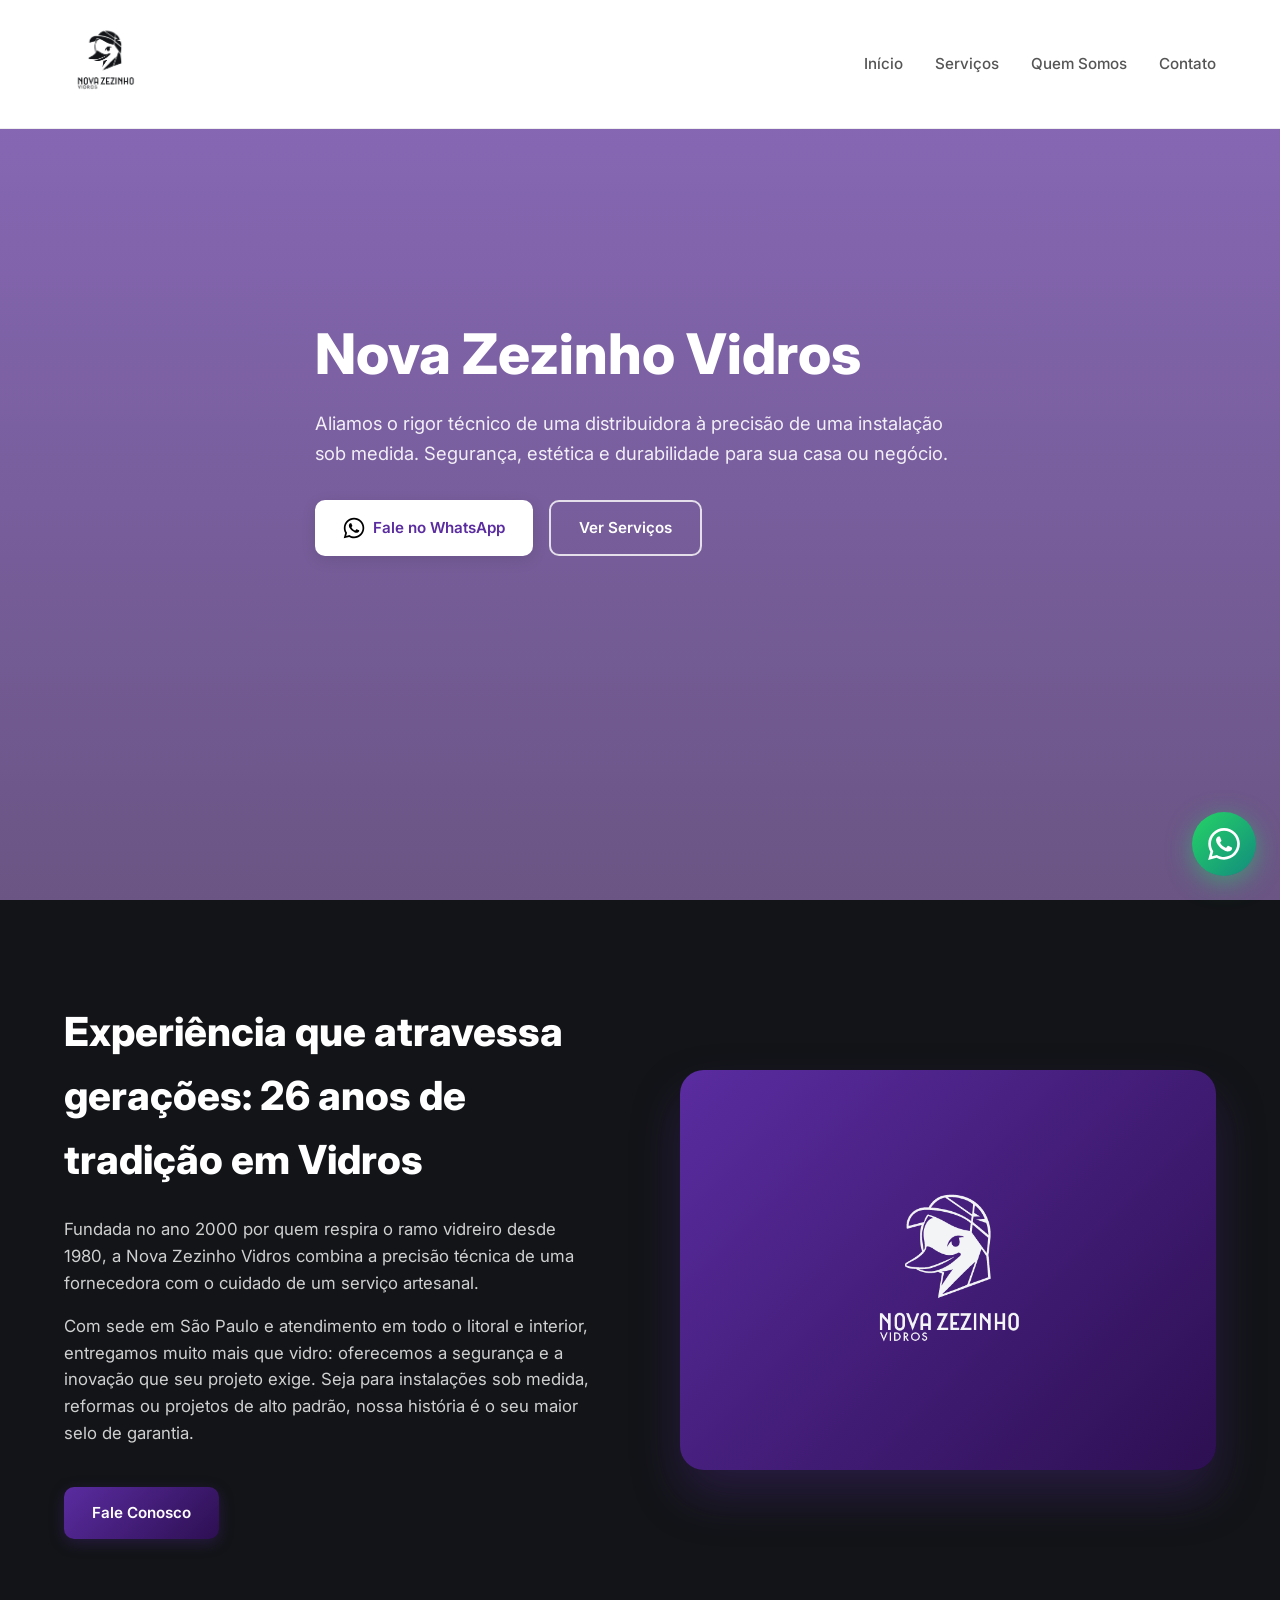
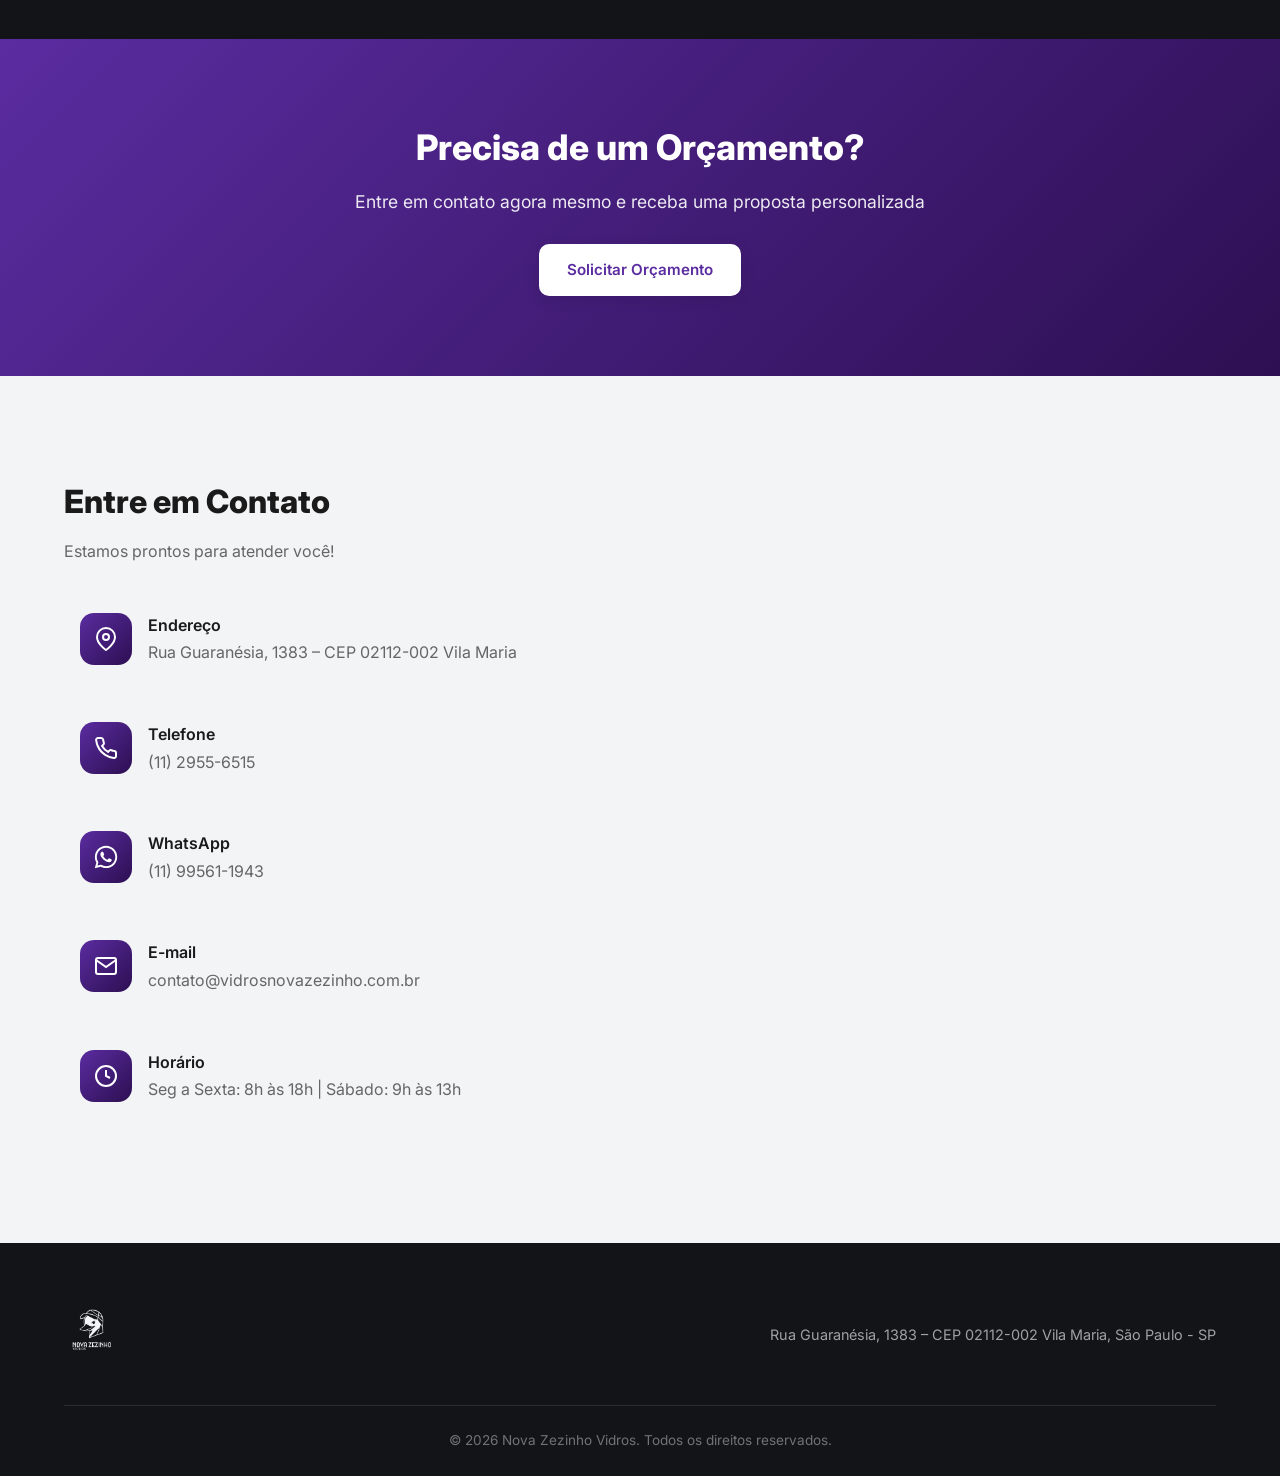
==== index.html @ a71a037f "alterações cliente" ====
<!DOCTYPE html>
<html lang="pt-BR">
<head>
  <meta charset="UTF-8">
  <meta name="viewport" content="width=device-width, initial-scale=1.0">
  <title>Nova Zezinho Vidros | Distribuidora e Instalação Sob Medida - São Paulo</title>
  <meta name="description" content="26 anos de tradição em vidros. Distribuidora com instalação sob medida. Atendemos São Paulo, litoral e interior. Segurança, estética e durabilidade.">
  
  <!-- Favicon -->
  <link rel="icon" type="image/png" href="assets/logo_preta.png">
  <link rel="apple-touch-icon" href="assets/logo_preta.png">
  
  <!-- Open Graph / SEO -->
  <meta property="og:title" content="Nova Zezinho Vidros | 26 Anos de Tradição">
  <meta property="og:description" content="Aliamos o rigor técnico de uma distribuidora à precisão de uma instalação sob medida. Segurança, estética e durabilidade.">
  <meta property="og:image" content="assets/logo_preta.png">
  <meta property="og:type" content="website">
  
  <link href="https://fonts.googleapis.com/css2?family=Inter:wght@400;500;600;700;800&display=swap" rel="stylesheet">
  <style>
    * { margin: 0; padding: 0; box-sizing: border-box; }
    body { font-family: 'Inter', sans-serif; color: #1a1a1a; line-height: 1.6; background: #fafafa; }
    .container { max-width: 1200px; margin: 0 auto; padding: 0 24px; }
    
    /* Header */
    header { background: #fff; padding: 20px 0; position: fixed; width: 100%; top: 0; z-index: 100; border-bottom: 1px solid #eee; }
    .header-inner { display: flex; justify-content: space-between; align-items: center; }
    .logo img { height: 80px; }
    nav { display: flex; gap: 32px; }
    nav a { text-decoration: none; color: #555; font-weight: 500; font-size: 0.95rem; transition: all 0.3s ease; position: relative; }
    nav a::after { content: ''; position: absolute; bottom: -4px; left: 0; width: 0; height: 2px; background: #5a2ca0; transition: width 0.3s ease; }
    nav a:hover { color: #5a2ca0; }
    nav a:hover::after { width: 100%; }
    
    .btn { display: inline-flex; align-items: center; gap: 8px; padding: 14px 28px; border-radius: 10px; font-weight: 600; text-decoration: none; transition: all 0.3s cubic-bezier(0.4, 0, 0.2, 1); border: none; cursor: pointer; font-size: 0.95rem; }
    .btn-primary { background: linear-gradient(135deg, #5a2ca0, #2d0f52); color: #fff; box-shadow: 0 4px 15px rgba(90,44,160,0.3); }
    .btn-primary:hover { transform: translateY(-3px); box-shadow: 0 8px 25px rgba(90,44,160,0.4); }
    .btn-white { background: #fff; color: #5a2ca0; box-shadow: 0 4px 15px rgba(0,0,0,0.1); }
    .btn-white:hover { transform: translateY(-3px); box-shadow: 0 8px 25px rgba(0,0,0,0.15); }
    .btn-outline { background: transparent; color: #fff; border: 2px solid rgba(255,255,255,0.8); }
    .btn-outline:hover { background: #fff; color: #5a2ca0; border-color: #fff; transform: translateY(-3px); }
</style>
</head>
<body>

<style>
    /* Hero */
    .hero { background: linear-gradient(rgba(90,44,160,0.7), rgba(45,15,82,0.7)), url('https://images.unsplash.com/photo-1497366216548-37526070297c?w=1200') center/cover; min-height: 100vh; display: flex; align-items: center; padding-top: 80px; position: relative; overflow: hidden; }
    .hero-content { position: relative; z-index: 1; max-width: 650px; }
    .hero h1 { font-size: 3.5rem; color: #fff; margin-bottom: 24px; font-weight: 800; line-height: 1.1; }
    .hero p { font-size: 1.15rem; color: rgba(255,255,255,0.9); margin-bottom: 32px; }
    .hero-btns { display: flex; gap: 16px; flex-wrap: wrap; }
    
    /* Section */
    section { padding: 100px 0; }
    .section-header { text-align: center; margin-bottom: 60px; }
    .section-header span { display: inline-block; background: rgba(90,44,160,0.1); color: #5a2ca0; padding: 6px 16px; border-radius: 20px; font-size: 0.85rem; font-weight: 600; margin-bottom: 16px; }
    .section-header h2 { font-size: 2.5rem; font-weight: 800; margin-bottom: 12px; }
    .section-header p { color: #666; font-size: 1.1rem; max-width: 500px; margin: 0 auto; }
    
    /* Services */
    .services { background: #fff; }
    .services-grid { display: grid; grid-template-columns: repeat(auto-fit, minmax(300px, 1fr)); gap: 24px; }
    .service-card { background: #fff; border-radius: 20px; padding: 36px; border: 1px solid #eee; transition: all 0.4s cubic-bezier(0.4, 0, 0.2, 1); }
    .service-card:hover { border-color: #5a2ca0; transform: translateY(-8px); box-shadow: 0 25px 50px rgba(0,0,0,0.1); }
    .service-icon { width: 64px; height: 64px; background: linear-gradient(135deg, #5a2ca0, #2d0f52); border-radius: 16px; display: flex; align-items: center; justify-content: center; margin-bottom: 24px; transition: all 0.3s ease; }
    .service-card:hover .service-icon { transform: scale(1.1) rotate(5deg); }
    .service-icon svg { width: 32px; height: 32px; stroke: #fff; fill: none; stroke-width: 2; }
    .service-card h3 { font-size: 1.25rem; margin-bottom: 8px; font-weight: 700; }
    .service-card p { color: #666; font-size: 0.95rem; }
    
    /* About */
    .about { background: #121417; color: #fff; }
    .about-grid { display: grid; grid-template-columns: 1fr 1fr; gap: 80px; align-items: center; }
    .about h2 { font-size: 2.5rem; margin-bottom: 24px; font-weight: 800; }
    .about p { color: rgba(255,255,255,0.8); margin-bottom: 16px; font-size: 1.05rem; }
    .about-img { background: linear-gradient(135deg, #5a2ca0, #2d0f52); height: 400px; border-radius: 24px; display: flex; align-items: center; justify-content: center; box-shadow: 0 25px 50px rgba(90,44,160,0.3); transition: all 0.4s ease; }
    .about-img:hover { transform: scale(1.02); box-shadow: 0 30px 60px rgba(90,44,160,0.4); }
    .about-img img { max-height: 200px; }
</style>

<style>
    /* CTA */
    .cta { background: linear-gradient(135deg, #5a2ca0 0%, #2d0f52 100%); text-align: center; padding: 80px 0; }
    .cta h2 { color: #fff; font-size: 2.2rem; margin-bottom: 12px; font-weight: 800; }
    .cta p { color: rgba(255,255,255,0.9); margin-bottom: 28px; font-size: 1.1rem; }
    
    /* Contact */
    .contact { background: #f3f4f6; }
    .contact-grid { display: grid; grid-template-columns: 1fr 1fr; gap: 60px; }
    .contact h2 { font-size: 2rem; margin-bottom: 12px; font-weight: 800; }
    .contact > .container > .contact-grid > div:first-child > p { color: #666; margin-bottom: 32px; }
    .contact-item { display: flex; align-items: flex-start; gap: 16px; margin-bottom: 24px; padding: 16px; border-radius: 12px; transition: all 0.3s ease; }
    .contact-item:hover { background: rgba(90,44,160,0.05); transform: translateX(8px); }
    .contact-icon { width: 52px; height: 52px; background: linear-gradient(135deg, #5a2ca0, #2d0f52); border-radius: 14px; display: flex; align-items: center; justify-content: center; flex-shrink: 0; transition: all 0.3s cubic-bezier(0.4, 0, 0.2, 1); }
    .contact-icon:hover { transform: translateY(-3px) scale(1.05); box-shadow: 0 8px 20px rgba(90,44,160,0.3); }
    .contact-icon svg { width: 24px; height: 24px; stroke: #fff; fill: none; stroke-width: 2; }
    .contact-text strong { display: block; font-weight: 600; margin-bottom: 2px; }
    .contact-text span { color: #666; }
    
    .contact-form { background: #fff; padding: 40px; border-radius: 20px; box-shadow: 0 10px 40px rgba(0,0,0,0.06); }
    .form-group { margin-bottom: 20px; }
    .form-group label { display: block; margin-bottom: 8px; font-weight: 600; font-size: 0.9rem; }
    .form-group input, .form-group textarea { width: 100%; padding: 14px 16px; border: 2px solid #eee; border-radius: 10px; font-family: inherit; font-size: 1rem; transition: border-color 0.2s; }
    .form-group input:focus, .form-group textarea:focus { outline: none; border-color: #5a2ca0; }
    .form-group textarea { min-height: 120px; resize: vertical; }
    
    /* Footer */
    footer { background: #121417; padding: 60px 0 24px; }
    .footer-inner { display: flex; justify-content: space-between; align-items: center; flex-wrap: wrap; gap: 24px; border-bottom: 1px solid rgba(255,255,255,0.1); padding-bottom: 40px; margin-bottom: 24px; }
    .footer-logo img { height: 55px; }
    footer p { color: rgba(255,255,255,0.6); font-size: 0.9rem; }
    .footer-copy { text-align: center; color: rgba(255,255,255,0.4); font-size: 0.85rem; }
    
    /* WhatsApp */
    .whatsapp { position: fixed; bottom: 24px; right: 24px; width: 64px; height: 64px; background: linear-gradient(135deg, #25D366, #128C7E); border-radius: 50%; display: flex; align-items: center; justify-content: center; text-decoration: none; box-shadow: 0 6px 24px rgba(37,211,102,0.5); z-index: 99; transition: all 0.3s cubic-bezier(0.4, 0, 0.2, 1); }
    .whatsapp:hover { transform: scale(1.15) rotate(10deg); box-shadow: 0 10px 35px rgba(37,211,102,0.6); }
    .whatsapp svg { width: 34px; height: 34px; fill: #fff; }
    
    /* Mobile Menu */
    .menu-toggle { display: none; flex-direction: column; gap: 5px; cursor: pointer; padding: 10px; z-index: 101; }
    .menu-toggle span { width: 28px; height: 3px; background: #2b2b2b; border-radius: 3px; transition: all 0.3s ease; }
    .menu-toggle.active span:nth-child(1) { transform: rotate(45deg) translate(6px, 6px); }
    .menu-toggle.active span:nth-child(2) { opacity: 0; }
    .menu-toggle.active span:nth-child(3) { transform: rotate(-45deg) translate(6px, -6px); }
    
    .mobile-nav { position: fixed; top: 0; right: -100%; width: 280px; height: 100vh; background: #fff; padding: 100px 30px 30px; box-shadow: -5px 0 30px rgba(0,0,0,0.1); transition: right 0.3s ease; z-index: 100; display: flex; flex-direction: column; gap: 0; }
    .mobile-nav.active { right: 0; }
    .mobile-nav a { text-decoration: none; color: #2b2b2b; font-weight: 600; font-size: 1.1rem; padding: 16px 0; border-bottom: 1px solid #eee; transition: all 0.3s ease; }
    .mobile-nav a:hover, .mobile-nav a.active { color: #5a2ca0; padding-left: 10px; }
    .overlay { position: fixed; top: 0; left: 0; width: 100%; height: 100%; background: rgba(0,0,0,0.5); opacity: 0; visibility: hidden; transition: all 0.3s ease; z-index: 99; }
    .overlay.active { opacity: 1; visibility: visible; }
    
    @media (max-width: 768px) {
      .hero h1 { font-size: 2.2rem; }
      .about-grid, .contact-grid { grid-template-columns: 1fr; }
      .about-img { height: 250px; }
      nav { display: none; }
      .menu-toggle { display: flex; }
      .section-header h2 { font-size: 2rem; }
    }
</style>


<header>
  <div class="container header-inner">
    <a href="#" class="logo">
      <img src="assets/logo_preta.png" alt="Nova Zezinho Vidros">
    </a>
    <nav>
      <a href="index.html" class="active">Início</a>
      <a href="servicos.html">Serviços</a>
      <a href="quem-somos.html">Quem Somos</a>
      <a href="#contato">Contato</a>
    </nav>
    <div class="menu-toggle" onclick="toggleMenu()">
      <span></span>
      <span></span>
      <span></span>
    </div>
  </div>
</header>

<div class="overlay" onclick="toggleMenu()"></div>
<div class="mobile-nav">
  <a href="index.html" class="active">Início</a>
  <a href="servicos.html">Serviços</a>
  <a href="quem-somos.html">Quem Somos</a>
  <a href="#contato" onclick="toggleMenu()">Contato</a>
</div>

<script>
function toggleMenu() {
  document.querySelector('.menu-toggle').classList.toggle('active');
  document.querySelector('.mobile-nav').classList.toggle('active');
  document.querySelector('.overlay').classList.toggle('active');
  document.body.style.overflow = document.querySelector('.mobile-nav').classList.contains('active') ? 'hidden' : '';
}
</script>

<section class="hero">
  <div class="container">
    <div class="hero-content">
      <h1>Nova Zezinho Vidros</h1>
      <p>Aliamos o rigor técnico de uma distribuidora à precisão de uma instalação sob medida. Segurança, estética e durabilidade para sua casa ou negócio.</p>
      <div class="hero-btns">
        <a href="https://wa.me/5511995611943?text=Olá!%20Vim%20pelo%20site%20e%20gostaria%20de%20mais%20informações." class="btn btn-white">
          <img src="assets/whatsapp-svgrepo-com.svg" alt="WhatsApp" style="width: 22px; height: 22px;">
          Fale no WhatsApp
        </a>
        <a href="servicos.html" class="btn btn-outline">Ver Serviços</a>
      </div>
    </div>
  </div>
</section>


<section class="about" id="sobre">
  <div class="container">
    <div class="about-grid">
      <div>
        <h2>Experiência que atravessa gerações: 26 anos de tradição em Vidros</h2>
        <p>Fundada no ano 2000 por quem respira o ramo vidreiro desde 1980, a Nova Zezinho Vidros combina a precisão técnica de uma fornecedora com o cuidado de um serviço artesanal.</p>
        <p>Com sede em São Paulo e atendimento em todo o litoral e interior, entregamos muito mais que vidro: oferecemos a segurança e a inovação que seu projeto exige. Seja para instalações sob medida, reformas ou projetos de alto padrão, nossa história é o seu maior selo de garantia.</p>
        <a href="https://wa.me/5511995611943?text=Olá!%20Gostaria%20de%20solicitar%20um%20orçamento." class="btn btn-primary" style="margin-top: 24px;">Fale Conosco</a>
      </div>
      <div class="about-img">
        <img src="assets/logo_branca.png" alt="Nova Zezinho Vidros">
      </div>
    </div>
  </div>
</section>


<section class="cta">
  <div class="container">
    <h2>Precisa de um Orçamento?</h2>
    <p>Entre em contato agora mesmo e receba uma proposta personalizada</p>
    <a href="https://wa.me/5511995611943?text=Olá!%20Gostaria%20de%20solicitar%20um%20orçamento%20para%20meu%20projeto." class="btn btn-white">Solicitar Orçamento</a>
  </div>
</section>

<section class="contact" id="contato">
  <div class="container">
    <div class="contact-grid">
      <div>
        <h2>Entre em Contato</h2>
        <p>Estamos prontos para atender você!</p>
        <div class="contact-item">
          <div class="contact-icon">
            <svg viewBox="0 0 24 24"><path d="M21 10c0 7-9 13-9 13s-9-6-9-13a9 9 0 0118 0z"/><circle cx="12" cy="10" r="3"/></svg>
          </div>
          <div class="contact-text">
            <strong>Endereço</strong>
            <span>Rua Guaranésia, 1383 – CEP 02112-002 Vila Maria</span>
          </div>
        </div>
        <div class="contact-item">
          <div class="contact-icon">
            <svg viewBox="0 0 24 24"><path d="M22 16.92v3a2 2 0 01-2.18 2 19.79 19.79 0 01-8.63-3.07 19.5 19.5 0 01-6-6 19.79 19.79 0 01-3.07-8.67A2 2 0 014.11 2h3a2 2 0 012 1.72 12.84 12.84 0 00.7 2.81 2 2 0 01-.45 2.11L8.09 9.91a16 16 0 006 6l1.27-1.27a2 2 0 012.11-.45 12.84 12.84 0 002.81.7A2 2 0 0122 16.92z"/></svg>
          </div>
          <div class="contact-text">
            <strong>Telefone</strong>
            <span>(11) 2955-6515</span>
          </div>
        </div>
        <div class="contact-item">
          <div class="contact-icon">
            <img src="assets/whatsapp-svgrepo-com.svg" alt="WhatsApp" style="width: 24px; height: 24px; filter: brightness(0) invert(1);">
          </div>
          <div class="contact-text">
            <strong>WhatsApp</strong>
            <span>(11) 99561-1943</span>
          </div>
        </div>
        <div class="contact-item">
          <div class="contact-icon">
            <svg viewBox="0 0 24 24"><path d="M4 4h16c1.1 0 2 .9 2 2v12c0 1.1-.9 2-2 2H4c-1.1 0-2-.9-2-2V6c0-1.1.9-2 2-2z"/><polyline points="22,6 12,13 2,6"/></svg>
          </div>
          <div class="contact-text">
            <strong>E-mail</strong>
            <span>contato@vidrosnovazezinho.com.br</span>
          </div>
        </div>
        <div class="contact-item">
          <div class="contact-icon">
            <svg viewBox="0 0 24 24"><circle cx="12" cy="12" r="10"/><polyline points="12 6 12 12 16 14"/></svg>
          </div>
          <div class="contact-text">
            <strong>Horário</strong>
            <span>Seg a Sexta: 8h às 18h | Sábado: 9h às 13h</span>
          </div>
        </div>
      </div>
      <div class="contact-map">
        <iframe src="https://www.google.com/maps/embed?pb=!1m18!1m12!1m3!1d3658.7!2d-46.591!3d-23.521!2m3!1f0!2f0!3f0!3m2!1i1024!2i768!4f13.1!3m3!1m2!1s0x0%3A0x0!2zMjPCsDMxJzE1LjYiUyA0NsKwMzUnMjcuNiJX!5e0!3m2!1spt-BR!2sbr!4v1" width="100%" height="400" style="border:0; border-radius: 20px;" allowfullscreen="" loading="lazy" referrerpolicy="no-referrer-when-downgrade"></iframe>
      </div>
    </div>
  </div>
</section>

<footer>
  <div class="container">
    <div class="footer-inner">
      <a href="#" class="footer-logo">
        <img src="assets/logo_branca.png" alt="Nova Zezinho Vidros">
      </a>
      <p>Rua Guaranésia, 1383 – CEP 02112-002 Vila Maria, São Paulo - SP</p>
    </div>
    <p class="footer-copy">© 2026 Nova Zezinho Vidros. Todos os direitos reservados.</p>
  </div>
</footer>

<a href="https://wa.me/5511995611943?text=Olá!%20Vim%20pelo%20site%20e%20gostaria%20de%20tirar%20uma%20dúvida." class="whatsapp" target="_blank" title="Fale conosco no WhatsApp">
  <img src="assets/whatsapp-svgrepo-com.svg" alt="WhatsApp" style="width: 34px; height: 34px; filter: brightness(0) invert(1);">
</a>

</body>
</html>
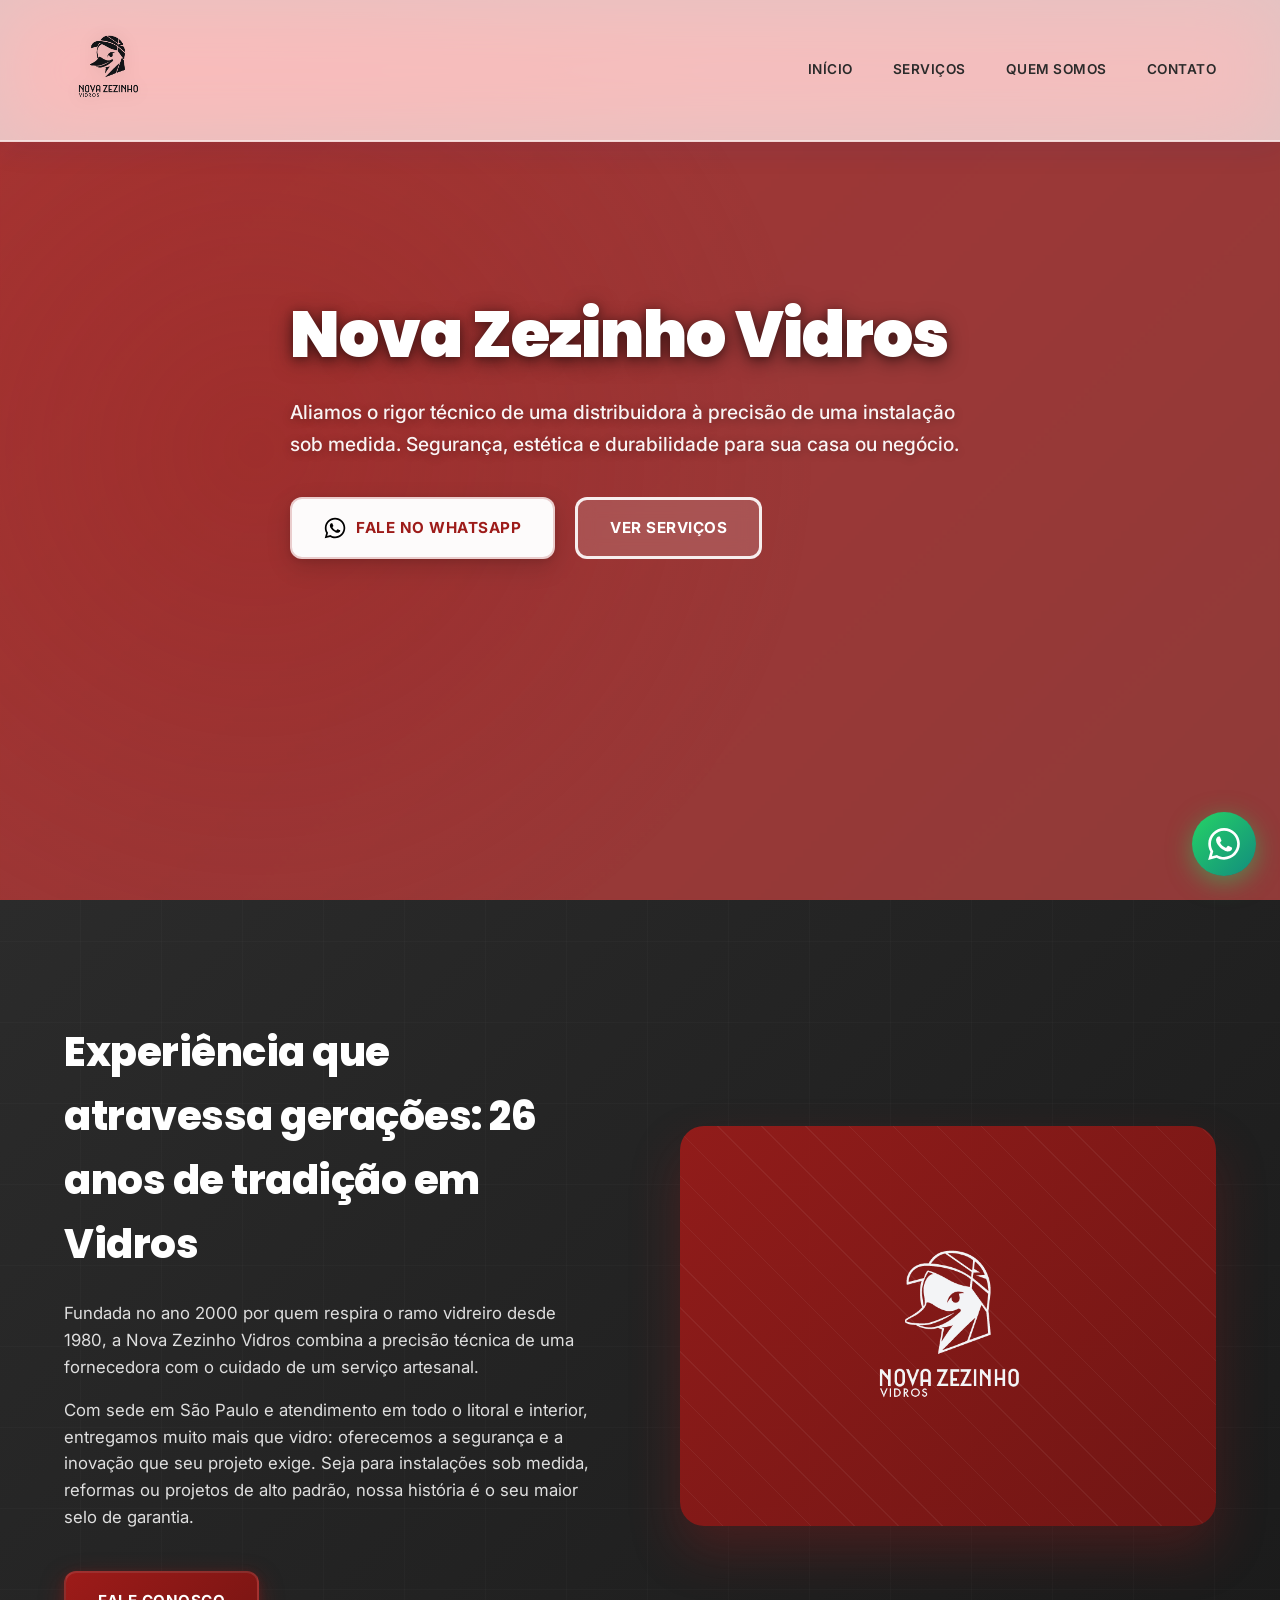
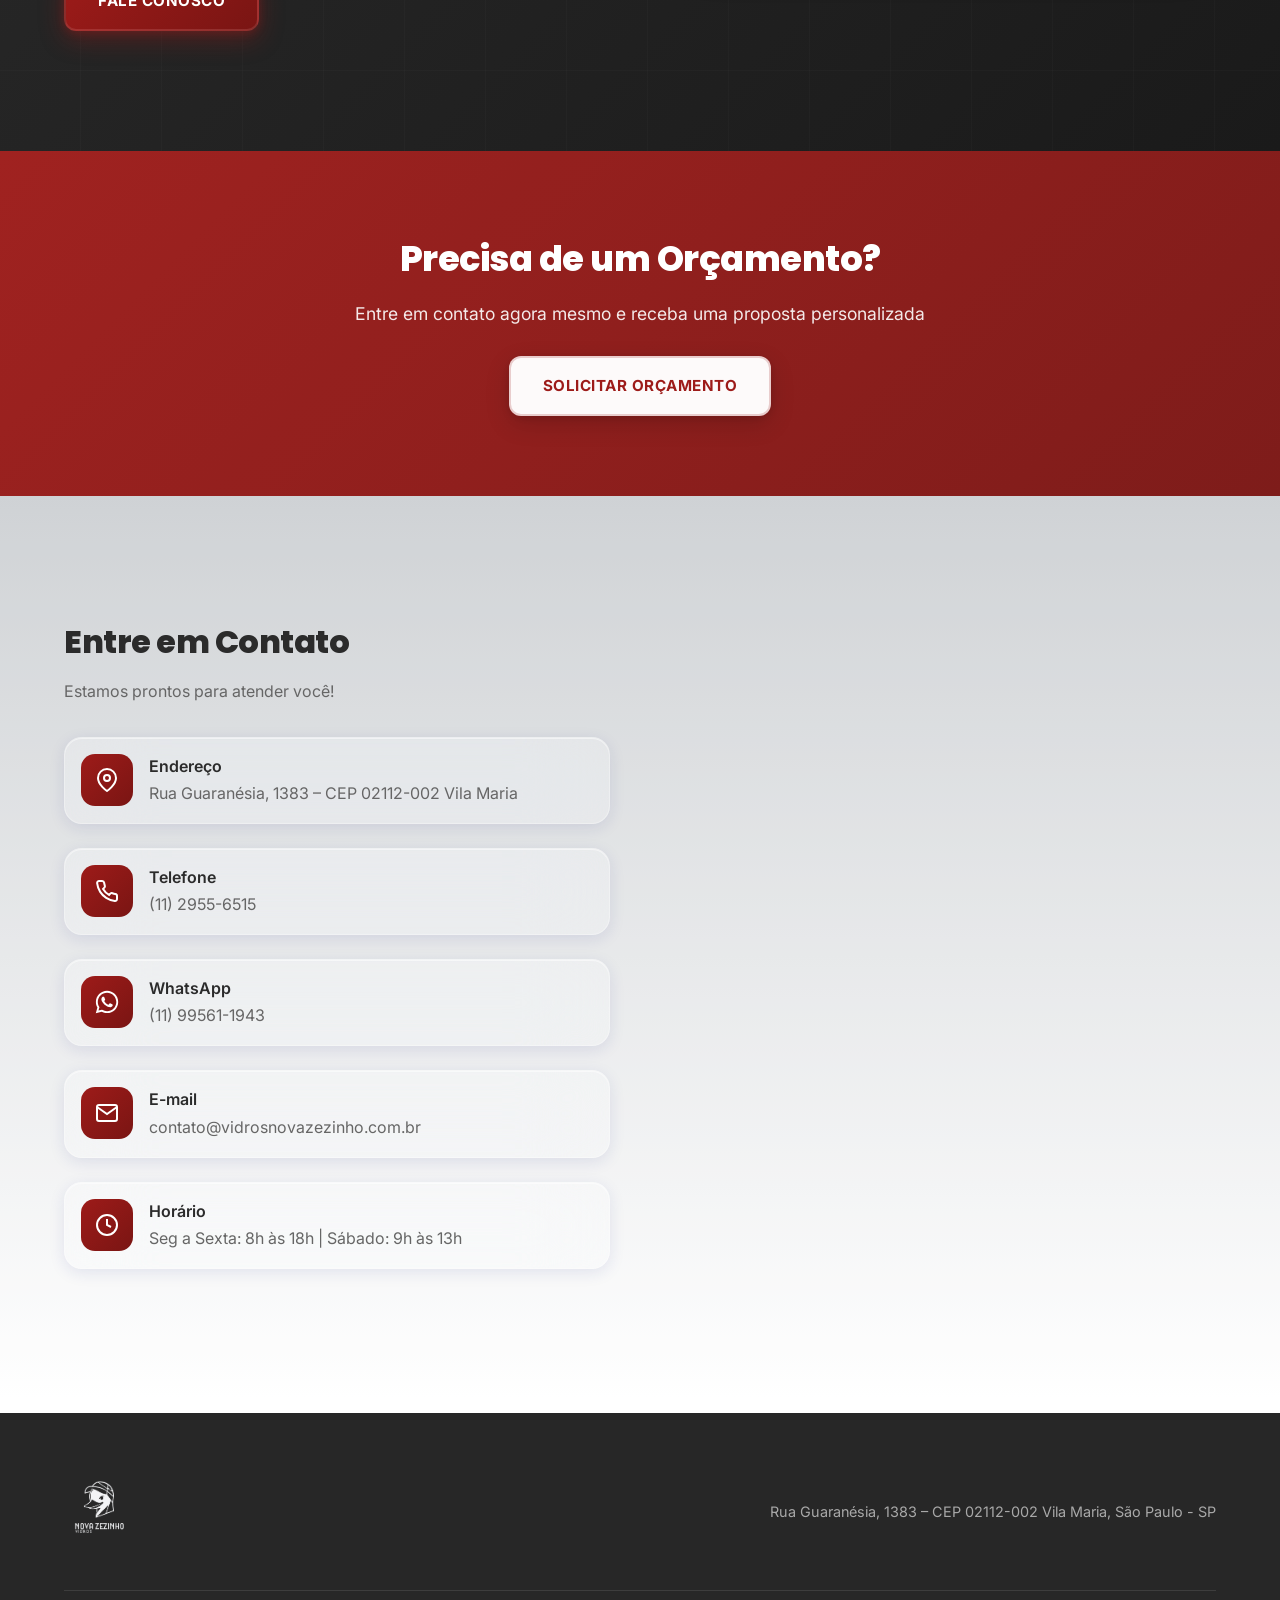
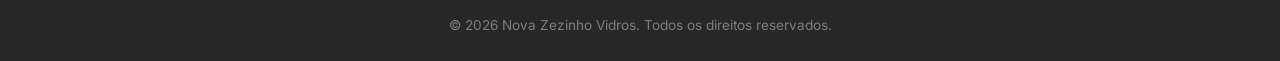
==== commit dc29164e: "mudanças nos seletores e cores (pedido cliente)" ====
--- a/index.html
+++ b/index.html
@@ -3,113 +3,515 @@
 <head>
   <meta charset="UTF-8">
   <meta name="viewport" content="width=device-width, initial-scale=1.0">
-  <title>Nova Zezinho Vidros | Distribuidora e Instalação Sob Medida - São Paulo</title>
-  <meta name="description" content="26 anos de tradição em vidros. Distribuidora com instalação sob medida. Atendemos São Paulo, litoral e interior. Segurança, estética e durabilidade.">
+  <title>Nova Zezinho Vidros | Distribuidora e Instalação de Vidros em SP | 26 Anos de Experiência</title>
+  <meta name="description" content="Distribuidora de vidros em São Paulo com 26 anos de tradição. Vidros temperados, laminados, espelhos, box, portas e janelas. Instalação profissional. Atendemos Capital, Litoral e Interior. Orçamento grátis!">
+  <meta name="keywords" content="vidraçaria são paulo, distribuidora de vidros sp, vidros temperados, box de vidro, espelhos sob medida, portas de vidro, janelas de vidro, guarda corpo vidro, envidraçamento sacada, vidraçaria vila maria, instalação de vidros">
   
   <!-- Favicon -->
   <link rel="icon" type="image/png" href="assets/logo_preta.png">
   <link rel="apple-touch-icon" href="assets/logo_preta.png">
   
   <!-- Open Graph / SEO -->
-  <meta property="og:title" content="Nova Zezinho Vidros | 26 Anos de Tradição">
-  <meta property="og:description" content="Aliamos o rigor técnico de uma distribuidora à precisão de uma instalação sob medida. Segurança, estética e durabilidade.">
+  <meta property="og:title" content="Nova Zezinho Vidros | Distribuidora de Vidros SP | 26 Anos">
+  <meta property="og:description" content="Distribuidora de vidros com instalação sob medida. 26 anos de experiência. Vidros temperados, laminados, box, espelhos. Atendemos toda SP.">
   <meta property="og:image" content="assets/logo_preta.png">
   <meta property="og:type" content="website">
+  <meta property="og:url" content="https://www.vidrosnovazezinho.com.br">
+  <meta property="og:locale" content="pt_BR">
   
-  <link href="https://fonts.googleapis.com/css2?family=Inter:wght@400;500;600;700;800&display=swap" rel="stylesheet">
+  <!-- Twitter Card -->
+  <meta name="twitter:card" content="summary_large_image">
+  <meta name="twitter:title" content="Nova Zezinho Vidros | Distribuidora SP">
+  <meta name="twitter:description" content="26 anos de tradição em vidros. Distribuidora com instalação profissional.">
+  
+  <!-- Canonical URL -->
+  <link rel="canonical" href="https://www.vidrosnovazezinho.com.br">
+  
+  <!-- Schema.org Markup -->
+  <script type="application/ld+json">
+  {
+    "@context": "https://schema.org",
+    "@type": "LocalBusiness",
+    "name": "Nova Zezinho Vidros",
+    "image": "assets/logo_preta.png",
+    "description": "Distribuidora de vidros com 26 anos de experiência. Instalação profissional de vidros temperados, laminados, box, espelhos, portas e janelas.",
+    "address": {
+      "@type": "PostalAddress",
+      "streetAddress": "Rua Guaranésia, 1383",
+      "addressLocality": "São Paulo",
+      "addressRegion": "SP",
+      "postalCode": "02112-002",
+      "addressCountry": "BR"
+    },
+    "geo": {
+      "@type": "GeoCoordinates",
+      "latitude": -23.521,
+      "longitude": -46.591
+    },
+    "telephone": "+55-11-2955-6515",
+    "email": "contato@vidrosnovazezinho.com.br",
+    "openingHoursSpecification": [
+      {
+        "@type": "OpeningHoursSpecification",
+        "dayOfWeek": ["Monday", "Tuesday", "Wednesday", "Thursday", "Friday"],
+        "opens": "08:00",
+        "closes": "18:00"
+      },
+      {
+        "@type": "OpeningHoursSpecification",
+        "dayOfWeek": "Saturday",
+        "opens": "09:00",
+        "closes": "13:00"
+      }
+    ],
+    "priceRange": "$$",
+    "areaServed": ["São Paulo", "Litoral Paulista", "Interior de São Paulo"]
+  }
+  </script>
+  
+  <link href="https://fonts.googleapis.com/css2?family=Poppins:wght@400;500;600;700;800&family=Inter:wght@400;500;600&display=swap" rel="stylesheet">
   <style>
     * { margin: 0; padding: 0; box-sizing: border-box; }
-    body { font-family: 'Inter', sans-serif; color: #1a1a1a; line-height: 1.6; background: #fafafa; }
+    body { font-family: 'Inter', sans-serif; color: #2b2b2b; line-height: 1.6; background: #ffffff; }
     .container { max-width: 1200px; margin: 0 auto; padding: 0 24px; }
     
+    h1, h2, h3, h4, h5, h6 { font-family: 'Poppins', sans-serif; letter-spacing: -0.5px; }
+    
+    /* Glass Effect */
+    .glass-effect {
+      background: rgba(255, 255, 255, 0.1);
+      backdrop-filter: blur(10px);
+      -webkit-backdrop-filter: blur(10px);
+      border: 1px solid rgba(255, 255, 255, 0.2);
+    }
+    
+    .glass-dark {
+      background: rgba(43, 43, 43, 0.7);
+      backdrop-filter: blur(15px);
+      -webkit-backdrop-filter: blur(15px);
+      border: 1px solid rgba(255, 255, 255, 0.1);
+    }
+    
     /* Header */
-    header { background: #fff; padding: 20px 0; position: fixed; width: 100%; top: 0; z-index: 100; border-bottom: 1px solid #eee; }
+    header { 
+      background: rgba(255, 255, 255, 0.7); 
+      backdrop-filter: blur(40px) saturate(180%); 
+      -webkit-backdrop-filter: blur(40px) saturate(180%);
+      padding: 24px 0; 
+      position: fixed; 
+      width: 100%; 
+      top: 0; 
+      z-index: 100; 
+      border-bottom: 1px solid rgba(255, 255, 255, 0.3); 
+      box-shadow: 0 4px 30px rgba(31, 38, 135, 0.1), inset 0 -1px 0 rgba(255, 255, 255, 0.5);
+    }
     .header-inner { display: flex; justify-content: space-between; align-items: center; }
-    .logo img { height: 80px; }
-    nav { display: flex; gap: 32px; }
-    nav a { text-decoration: none; color: #555; font-weight: 500; font-size: 0.95rem; transition: all 0.3s ease; position: relative; }
-    nav a::after { content: ''; position: absolute; bottom: -4px; left: 0; width: 0; height: 2px; background: #5a2ca0; transition: width 0.3s ease; }
-    nav a:hover { color: #5a2ca0; }
+    .logo { 
+      position: relative;
+      transition: all 0.3s ease;
+    }
+    .logo:hover {
+      transform: translateY(-2px);
+    }
+    .logo img { height: 85px; filter: drop-shadow(0 2px 8px rgba(0,0,0,0.1)); }
+    nav { display: flex; gap: 40px; }
+    nav a { 
+      text-decoration: none; 
+      color: #2b2b2b; 
+      font-weight: 600; 
+      font-size: 0.95rem; 
+      transition: all 0.3s ease; 
+      position: relative;
+      padding: 8px 0;
+      text-transform: uppercase;
+      letter-spacing: 0.5px;
+      font-size: 0.85rem;
+    }
+    nav a::after { 
+      content: ''; 
+      position: absolute; 
+      bottom: 0; 
+      left: 0; 
+      width: 0; 
+      height: 3px; 
+      background: linear-gradient(90deg, #9d1b19, #7a1513); 
+      transition: width 0.3s ease;
+      border-radius: 2px;
+    }
+    nav a:hover { color: #9d1b19; transform: translateY(-2px); }
     nav a:hover::after { width: 100%; }
     
-    .btn { display: inline-flex; align-items: center; gap: 8px; padding: 14px 28px; border-radius: 10px; font-weight: 600; text-decoration: none; transition: all 0.3s cubic-bezier(0.4, 0, 0.2, 1); border: none; cursor: pointer; font-size: 0.95rem; }
-    .btn-primary { background: linear-gradient(135deg, #5a2ca0, #2d0f52); color: #fff; box-shadow: 0 4px 15px rgba(90,44,160,0.3); }
-    .btn-primary:hover { transform: translateY(-3px); box-shadow: 0 8px 25px rgba(90,44,160,0.4); }
-    .btn-white { background: #fff; color: #5a2ca0; box-shadow: 0 4px 15px rgba(0,0,0,0.1); }
-    .btn-white:hover { transform: translateY(-3px); box-shadow: 0 8px 25px rgba(0,0,0,0.15); }
-    .btn-outline { background: transparent; color: #fff; border: 2px solid rgba(255,255,255,0.8); }
-    .btn-outline:hover { background: #fff; color: #5a2ca0; border-color: #fff; transform: translateY(-3px); }
+    .btn { 
+      display: inline-flex; 
+      align-items: center; 
+      gap: 10px; 
+      padding: 16px 32px; 
+      border-radius: 12px; 
+      font-weight: 700; 
+      text-decoration: none; 
+      transition: all 0.3s cubic-bezier(0.4, 0, 0.2, 1); 
+      border: none; 
+      cursor: pointer; 
+      font-size: 0.95rem;
+      text-transform: uppercase;
+      letter-spacing: 0.5px;
+      position: relative;
+      overflow: hidden;
+    }
+    .btn::before {
+      content: '';
+      position: absolute;
+      top: 0;
+      left: -100%;
+      width: 100%;
+      height: 100%;
+      background: linear-gradient(90deg, transparent, rgba(255,255,255,0.3), transparent);
+      transition: left 0.5s;
+    }
+    .btn:hover::before {
+      left: 100%;
+    }
+    .btn-primary { 
+      background: linear-gradient(135deg, #9d1b19, #7a1513); 
+      color: #fff; 
+      box-shadow: 0 8px 25px rgba(157,27,25,0.4), 0 2px 8px rgba(157,27,25,0.3);
+      border: 2px solid rgba(255,255,255,0.1);
+    }
+    .btn-primary:hover { 
+      transform: translateY(-4px); 
+      box-shadow: 0 12px 35px rgba(157,27,25,0.5), 0 4px 12px rgba(157,27,25,0.4);
+    }
+    .btn-white { 
+      background: rgba(255, 255, 255, 0.98); 
+      backdrop-filter: blur(10px); 
+      color: #9d1b19; 
+      box-shadow: 0 8px 25px rgba(0,0,0,0.15), 0 2px 8px rgba(0,0,0,0.1);
+      border: 2px solid rgba(157,27,25,0.2);
+    }
+    .btn-white:hover { 
+      transform: translateY(-4px); 
+      box-shadow: 0 12px 35px rgba(0,0,0,0.2), 0 4px 12px rgba(0,0,0,0.15);
+      background: #ffffff;
+    }
+    .btn-outline { 
+      background: rgba(255, 255, 255, 0.15); 
+      backdrop-filter: blur(10px); 
+      color: #fff; 
+      border: 3px solid rgba(255,255,255,0.9);
+      font-weight: 700;
+    }
+    .btn-outline:hover { 
+      background: rgba(255, 255, 255, 0.98); 
+      color: #9d1b19; 
+      border-color: #fff; 
+      transform: translateY(-4px);
+      box-shadow: 0 12px 35px rgba(255,255,255,0.3);
+    }
 </style>
 </head>
 <body>
 
 <style>
     /* Hero */
-    .hero { background: linear-gradient(rgba(90,44,160,0.7), rgba(45,15,82,0.7)), url('https://images.unsplash.com/photo-1497366216548-37526070297c?w=1200') center/cover; min-height: 100vh; display: flex; align-items: center; padding-top: 80px; position: relative; overflow: hidden; }
-    .hero-content { position: relative; z-index: 1; max-width: 650px; }
-    .hero h1 { font-size: 3.5rem; color: #fff; margin-bottom: 24px; font-weight: 800; line-height: 1.1; }
-    .hero p { font-size: 1.15rem; color: rgba(255,255,255,0.9); margin-bottom: 32px; }
-    .hero-btns { display: flex; gap: 16px; flex-wrap: wrap; }
+    .hero { 
+      background: linear-gradient(135deg, rgba(157,27,25,0.9), rgba(122,21,19,0.85)), 
+                  url('https://images.unsplash.com/photo-1497366216548-37526070297c?w=1200') center/cover; 
+      min-height: 100vh; 
+      display: flex; 
+      align-items: center; 
+      padding-top: 80px; 
+      position: relative; 
+      overflow: hidden;
+    }
+    .hero::before {
+      content: '';
+      position: absolute;
+      top: 0;
+      left: 0;
+      right: 0;
+      bottom: 0;
+      background: rgba(255, 255, 255, 0.02);
+      backdrop-filter: blur(1px);
+      pointer-events: none;
+    }
+    .hero::after {
+      content: '';
+      position: absolute;
+      top: 0;
+      left: 0;
+      right: 0;
+      bottom: 0;
+      background: radial-gradient(circle at 20% 50%, rgba(157,27,25,0.3) 0%, transparent 50%);
+      pointer-events: none;
+    }
+    .hero-content { position: relative; z-index: 1; max-width: 700px; }
+    .hero h1 { 
+      font-family: 'Poppins', sans-serif; 
+      font-size: 4rem; 
+      color: #fff; 
+      margin-bottom: 28px; 
+      font-weight: 900; 
+      line-height: 1.05; 
+      text-shadow: 0 4px 20px rgba(0,0,0,0.5), 0 2px 8px rgba(0,0,0,0.3);
+      letter-spacing: -1px;
+    }
+    .hero p { 
+      font-size: 1.2rem; 
+      color: rgba(255,255,255,0.95); 
+      margin-bottom: 36px; 
+      text-shadow: 0 2px 10px rgba(0,0,0,0.3);
+      font-weight: 500;
+      line-height: 1.7;
+    }
+    .hero-btns { display: flex; gap: 20px; flex-wrap: wrap; }
     
     /* Section */
-    section { padding: 100px 0; }
-    .section-header { text-align: center; margin-bottom: 60px; }
-    .section-header span { display: inline-block; background: rgba(90,44,160,0.1); color: #5a2ca0; padding: 6px 16px; border-radius: 20px; font-size: 0.85rem; font-weight: 600; margin-bottom: 16px; }
-    .section-header h2 { font-size: 2.5rem; font-weight: 800; margin-bottom: 12px; }
-    .section-header p { color: #666; font-size: 1.1rem; max-width: 500px; margin: 0 auto; }
+    section { padding: 120px 0; }
+    .section-header { text-align: center; margin-bottom: 70px; }
+    .section-header span { 
+      display: inline-block; 
+      background: linear-gradient(135deg, rgba(157,27,25,0.15), rgba(157,27,25,0.08)); 
+      color: #9d1b19; 
+      padding: 10px 24px; 
+      border-radius: 30px; 
+      font-size: 0.8rem; 
+      font-weight: 700; 
+      margin-bottom: 20px;
+      text-transform: uppercase;
+      letter-spacing: 1.5px;
+      border: 2px solid rgba(157,27,25,0.2);
+    }
+    .section-header h2 { 
+      font-family: 'Poppins', sans-serif; 
+      font-size: 3rem; 
+      font-weight: 900; 
+      margin-bottom: 16px; 
+      color: #2b2b2b;
+      letter-spacing: -1px;
+    }
+    .section-header p { color: #666; font-size: 1.15rem; max-width: 600px; margin: 0 auto; line-height: 1.7; }
     
     /* Services */
-    .services { background: #fff; }
-    .services-grid { display: grid; grid-template-columns: repeat(auto-fit, minmax(300px, 1fr)); gap: 24px; }
-    .service-card { background: #fff; border-radius: 20px; padding: 36px; border: 1px solid #eee; transition: all 0.4s cubic-bezier(0.4, 0, 0.2, 1); }
-    .service-card:hover { border-color: #5a2ca0; transform: translateY(-8px); box-shadow: 0 25px 50px rgba(0,0,0,0.1); }
-    .service-icon { width: 64px; height: 64px; background: linear-gradient(135deg, #5a2ca0, #2d0f52); border-radius: 16px; display: flex; align-items: center; justify-content: center; margin-bottom: 24px; transition: all 0.3s ease; }
-    .service-card:hover .service-icon { transform: scale(1.1) rotate(5deg); }
-    .service-icon svg { width: 32px; height: 32px; stroke: #fff; fill: none; stroke-width: 2; }
-    .service-card h3 { font-size: 1.25rem; margin-bottom: 8px; font-weight: 700; }
-    .service-card p { color: #666; font-size: 0.95rem; }
+    .services { 
+      background: linear-gradient(180deg, #ffffff 0%, #bfc3c7 100%); 
+      position: relative;
+    }
+    .services::before {
+      content: '';
+      position: absolute;
+      top: 0;
+      left: 0;
+      right: 0;
+      bottom: 0;
+      background: rgba(255, 255, 255, 0.3);
+      pointer-events: none;
+    }
+    .services-grid { display: grid; grid-template-columns: repeat(auto-fit, minmax(300px, 1fr)); gap: 30px; position: relative; z-index: 1; }
+    .service-card { 
+      background: rgba(255, 255, 255, 0.25); 
+      backdrop-filter: blur(40px) saturate(200%); 
+      -webkit-backdrop-filter: blur(40px) saturate(200%);
+      border-radius: 28px; 
+      padding: 40px; 
+      border: 1.5px solid rgba(255, 255, 255, 0.3); 
+      transition: all 0.4s cubic-bezier(0.4, 0, 0.2, 1); 
+      box-shadow: 0 8px 32px rgba(31, 38, 135, 0.15), inset 0 1px 0 rgba(255, 255, 255, 0.5);
+      position: relative;
+      overflow: hidden;
+    }
+    .service-card::before {
+      content: '';
+      position: absolute;
+      top: 0;
+      left: 0;
+      width: 100%;
+      height: 4px;
+      background: linear-gradient(90deg, #9d1b19, #7a1513);
+      transform: scaleX(0);
+      transition: transform 0.4s ease;
+    }
+    .service-card:hover::before {
+      transform: scaleX(1);
+    }
+    .service-card:hover { 
+      background: rgba(255, 255, 255, 0.35);
+      border-color: rgba(157, 27, 25, 0.4); 
+      transform: translateY(-12px) scale(1.02); 
+      box-shadow: 0 20px 60px rgba(157,27,25,0.2), inset 0 1px 0 rgba(255, 255, 255, 0.6);
+    }
+    .service-icon { 
+      width: 72px; 
+      height: 72px; 
+      background: linear-gradient(135deg, #9d1b19, #7a1513); 
+      border-radius: 20px; 
+      display: flex; 
+      align-items: center; 
+      justify-content: center; 
+      margin-bottom: 28px; 
+      transition: all 0.4s ease; 
+      box-shadow: 0 8px 25px rgba(157,27,25,0.4), 0 2px 8px rgba(157,27,25,0.3);
+      position: relative;
+    }
+    .service-icon::after {
+      content: '';
+      position: absolute;
+      inset: -2px;
+      background: linear-gradient(135deg, #9d1b19, #7a1513);
+      border-radius: 20px;
+      z-index: -1;
+      opacity: 0;
+      transition: opacity 0.4s ease;
+    }
+    .service-card:hover .service-icon { 
+      transform: scale(1.15) rotate(8deg); 
+      box-shadow: 0 12px 35px rgba(157,27,25,0.5), 0 4px 12px rgba(157,27,25,0.4);
+    }
+    .service-card:hover .service-icon::after {
+      opacity: 0.5;
+      filter: blur(10px);
+    }
+    .service-icon svg { width: 36px; height: 36px; stroke: #fff; fill: none; stroke-width: 2.5; }
+    .service-card h3 { 
+      font-family: 'Poppins', sans-serif; 
+      font-size: 1.35rem; 
+      margin-bottom: 12px; 
+      font-weight: 800; 
+      color: #2b2b2b;
+      letter-spacing: -0.3px;
+    }
+    .service-card p { color: #666; font-size: 0.98rem; line-height: 1.7; }
     
     /* About */
-    .about { background: #121417; color: #fff; }
-    .about-grid { display: grid; grid-template-columns: 1fr 1fr; gap: 80px; align-items: center; }
-    .about h2 { font-size: 2.5rem; margin-bottom: 24px; font-weight: 800; }
-    .about p { color: rgba(255,255,255,0.8); margin-bottom: 16px; font-size: 1.05rem; }
-    .about-img { background: linear-gradient(135deg, #5a2ca0, #2d0f52); height: 400px; border-radius: 24px; display: flex; align-items: center; justify-content: center; box-shadow: 0 25px 50px rgba(90,44,160,0.3); transition: all 0.4s ease; }
-    .about-img:hover { transform: scale(1.02); box-shadow: 0 30px 60px rgba(90,44,160,0.4); }
-    .about-img img { max-height: 200px; }
+    .about { 
+      background: linear-gradient(135deg, #2b2b2b 0%, #1a1a1a 100%); 
+      color: #fff; 
+      position: relative;
+      overflow: hidden;
+    }
+    .about::before {
+      content: '';
+      position: absolute;
+      top: 0;
+      left: 0;
+      right: 0;
+      bottom: 0;
+      background: repeating-linear-gradient(
+        0deg,
+        transparent,
+        transparent 80px,
+        rgba(255, 255, 255, 0.02) 80px,
+        rgba(255, 255, 255, 0.02) 81px
+      ),
+      repeating-linear-gradient(
+        90deg,
+        transparent,
+        transparent 80px,
+        rgba(255, 255, 255, 0.02) 80px,
+        rgba(255, 255, 255, 0.02) 81px
+      );
+      pointer-events: none;
+    }
+    .about-grid { display: grid; grid-template-columns: 1fr 1fr; gap: 80px; align-items: center; position: relative; z-index: 1; }
+    .about h2 { font-family: 'Poppins', sans-serif; font-size: 2.5rem; margin-bottom: 24px; font-weight: 800; }
+    .about p { color: rgba(255,255,255,0.85); margin-bottom: 16px; font-size: 1.05rem; }
+    .about-img { 
+      background: linear-gradient(135deg, rgba(157,27,25,0.9), rgba(122,21,19,0.9)); 
+      height: 400px; 
+      border-radius: 24px; 
+      display: flex; 
+      align-items: center; 
+      justify-content: center; 
+      box-shadow: 0 25px 50px rgba(157,27,25,0.3); 
+      transition: all 0.4s ease;
+      position: relative;
+      overflow: hidden;
+    }
+    .about-img::before {
+      content: '';
+      position: absolute;
+      top: 0;
+      left: 0;
+      right: 0;
+      bottom: 0;
+      background: repeating-linear-gradient(
+        45deg,
+        transparent,
+        transparent 30px,
+        rgba(255, 255, 255, 0.05) 30px,
+        rgba(255, 255, 255, 0.05) 31px
+      );
+    }
+    .about-img:hover { transform: scale(1.02); box-shadow: 0 30px 60px rgba(157,27,25,0.4); }
+    .about-img img { max-height: 200px; position: relative; z-index: 1; }
 </style>
 
 <style>
     /* CTA */
-    .cta { background: linear-gradient(135deg, #5a2ca0 0%, #2d0f52 100%); text-align: center; padding: 80px 0; }
-    .cta h2 { color: #fff; font-size: 2.2rem; margin-bottom: 12px; font-weight: 800; }
-    .cta p { color: rgba(255,255,255,0.9); margin-bottom: 28px; font-size: 1.1rem; }
+    .cta { 
+      background: linear-gradient(135deg, #9d1b19 0%, #7a1513 100%); 
+      text-align: center; 
+      padding: 80px 0;
+      position: relative;
+      overflow: hidden;
+    }
+    .cta::before {
+      content: '';
+      position: absolute;
+      top: 0;
+      left: 0;
+      right: 0;
+      bottom: 0;
+      background: rgba(255, 255, 255, 0.03);
+      pointer-events: none;
+    }
+    .cta h2 { color: #fff; font-size: 2.2rem; margin-bottom: 12px; font-weight: 800; font-family: 'Poppins', sans-serif; position: relative; z-index: 1; }
+    .cta p { color: rgba(255,255,255,0.9); margin-bottom: 28px; font-size: 1.1rem; position: relative; z-index: 1; }
     
     /* Contact */
-    .contact { background: #f3f4f6; }
-    .contact-grid { display: grid; grid-template-columns: 1fr 1fr; gap: 60px; }
-    .contact h2 { font-size: 2rem; margin-bottom: 12px; font-weight: 800; }
+    .contact { background: linear-gradient(180deg, #bfc3c7 0%, #ffffff 100%); position: relative; }
+    .contact::before {
+      content: '';
+      position: absolute;
+      top: 0;
+      left: 0;
+      right: 0;
+      bottom: 0;
+      background: rgba(255, 255, 255, 0.25);
+      pointer-events: none;
+    }
+    .contact-grid { display: grid; grid-template-columns: 1fr 1fr; gap: 60px; position: relative; z-index: 1; }
+    .contact h2 { font-family: 'Poppins', sans-serif; font-size: 2rem; margin-bottom: 12px; font-weight: 800; color: #2b2b2b; }
     .contact > .container > .contact-grid > div:first-child > p { color: #666; margin-bottom: 32px; }
-    .contact-item { display: flex; align-items: flex-start; gap: 16px; margin-bottom: 24px; padding: 16px; border-radius: 12px; transition: all 0.3s ease; }
-    .contact-item:hover { background: rgba(90,44,160,0.05); transform: translateX(8px); }
-    .contact-icon { width: 52px; height: 52px; background: linear-gradient(135deg, #5a2ca0, #2d0f52); border-radius: 14px; display: flex; align-items: center; justify-content: center; flex-shrink: 0; transition: all 0.3s cubic-bezier(0.4, 0, 0.2, 1); }
-    .contact-icon:hover { transform: translateY(-3px) scale(1.05); box-shadow: 0 8px 20px rgba(90,44,160,0.3); }
+    .contact-item { display: flex; align-items: flex-start; gap: 16px; margin-bottom: 24px; padding: 16px; border-radius: 18px; transition: all 0.3s ease; background: rgba(255, 255, 255, 0.25); backdrop-filter: blur(40px) saturate(200%); -webkit-backdrop-filter: blur(40px) saturate(200%); border: 1.5px solid rgba(255, 255, 255, 0.3); box-shadow: 0 4px 16px rgba(31, 38, 135, 0.1), inset 0 1px 0 rgba(255, 255, 255, 0.5); }
+    .contact-item:hover { background: rgba(255, 255, 255, 0.35); transform: translateX(8px); box-shadow: 0 8px 24px rgba(31, 38, 135, 0.15), inset 0 1px 0 rgba(255, 255, 255, 0.6); }
+    .contact-icon { width: 52px; height: 52px; background: linear-gradient(135deg, #9d1b19, #7a1513); border-radius: 14px; display: flex; align-items: center; justify-content: center; flex-shrink: 0; transition: all 0.3s cubic-bezier(0.4, 0, 0.2, 1); }
+    .contact-icon:hover { transform: translateY(-3px) scale(1.05); box-shadow: 0 8px 20px rgba(157,27,25,0.3); }
     .contact-icon svg { width: 24px; height: 24px; stroke: #fff; fill: none; stroke-width: 2; }
-    .contact-text strong { display: block; font-weight: 600; margin-bottom: 2px; }
+    .contact-text strong { display: block; font-weight: 600; margin-bottom: 2px; color: #2b2b2b; }
     .contact-text span { color: #666; }
     
-    .contact-form { background: #fff; padding: 40px; border-radius: 20px; box-shadow: 0 10px 40px rgba(0,0,0,0.06); }
+    .contact-form { background: rgba(255, 255, 255, 0.3); backdrop-filter: blur(40px) saturate(200%); -webkit-backdrop-filter: blur(40px) saturate(200%); padding: 40px; border-radius: 28px; box-shadow: 0 8px 32px rgba(31, 38, 135, 0.15), inset 0 1px 0 rgba(255, 255, 255, 0.5); border: 1.5px solid rgba(255, 255, 255, 0.3); }
     .form-group { margin-bottom: 20px; }
-    .form-group label { display: block; margin-bottom: 8px; font-weight: 600; font-size: 0.9rem; }
-    .form-group input, .form-group textarea { width: 100%; padding: 14px 16px; border: 2px solid #eee; border-radius: 10px; font-family: inherit; font-size: 1rem; transition: border-color 0.2s; }
-    .form-group input:focus, .form-group textarea:focus { outline: none; border-color: #5a2ca0; }
+    .form-group label { display: block; margin-bottom: 8px; font-weight: 600; font-size: 0.9rem; color: #2b2b2b; }
+    .form-group input, .form-group textarea { width: 100%; padding: 14px 16px; border: 2px solid #bfc3c7; border-radius: 10px; font-family: inherit; font-size: 1rem; transition: border-color 0.2s; background: rgba(255, 255, 255, 0.8); }
+    .form-group input:focus, .form-group textarea:focus { outline: none; border-color: #9d1b19; background: #ffffff; }
     .form-group textarea { min-height: 120px; resize: vertical; }
     
     /* Footer */
-    footer { background: #121417; padding: 60px 0 24px; }
-    .footer-inner { display: flex; justify-content: space-between; align-items: center; flex-wrap: wrap; gap: 24px; border-bottom: 1px solid rgba(255,255,255,0.1); padding-bottom: 40px; margin-bottom: 24px; }
-    .footer-logo img { height: 55px; }
-    footer p { color: rgba(255,255,255,0.6); font-size: 0.9rem; }
+    footer { background: #2b2b2b; padding: 60px 0 24px; position: relative; }
+    footer::before {
+      content: '';
+      position: absolute;
+      top: 0;
+      left: 0;
+      right: 0;
+      bottom: 0;
+      background: rgba(0, 0, 0, 0.1);
+      pointer-events: none;
+    }
+    .footer-inner { display: flex; justify-content: space-between; align-items: center; flex-wrap: wrap; gap: 24px; border-bottom: 1px solid rgba(255,255,255,0.1); padding-bottom: 40px; margin-bottom: 24px; position: relative; z-index: 1; }
+    .footer-logo img { height: 70px; }
+    footer p { color: rgba(255,255,255,0.6); font-size: 0.9rem; position: relative; z-index: 1; }
     .footer-copy { text-align: center; color: rgba(255,255,255,0.4); font-size: 0.85rem; }
     
     /* WhatsApp */
@@ -127,7 +529,7 @@
     .mobile-nav { position: fixed; top: 0; right: -100%; width: 280px; height: 100vh; background: #fff; padding: 100px 30px 30px; box-shadow: -5px 0 30px rgba(0,0,0,0.1); transition: right 0.3s ease; z-index: 100; display: flex; flex-direction: column; gap: 0; }
     .mobile-nav.active { right: 0; }
     .mobile-nav a { text-decoration: none; color: #2b2b2b; font-weight: 600; font-size: 1.1rem; padding: 16px 0; border-bottom: 1px solid #eee; transition: all 0.3s ease; }
-    .mobile-nav a:hover, .mobile-nav a.active { color: #5a2ca0; padding-left: 10px; }
+    .mobile-nav a:hover, .mobile-nav a.active { color: #9d1b19; padding-left: 10px; }
     .overlay { position: fixed; top: 0; left: 0; width: 100%; height: 100%; background: rgba(0,0,0,0.5); opacity: 0; visibility: hidden; transition: all 0.3s ease; z-index: 99; }
     .overlay.active { opacity: 1; visibility: visible; }
     
@@ -178,34 +580,34 @@
 }
 </script>
 
-<section class="hero">
+<section class="hero" itemscope itemtype="https://schema.org/Service">
   <div class="container">
     <div class="hero-content">
-      <h1>Nova Zezinho Vidros</h1>
-      <p>Aliamos o rigor técnico de uma distribuidora à precisão de uma instalação sob medida. Segurança, estética e durabilidade para sua casa ou negócio.</p>
+      <h1 itemprop="name">Nova Zezinho Vidros</h1>
+      <p itemprop="description">Aliamos o rigor técnico de uma distribuidora à precisão de uma instalação sob medida. Segurança, estética e durabilidade para sua casa ou negócio.</p>
       <div class="hero-btns">
-        <a href="https://wa.me/5511995611943?text=Olá!%20Vim%20pelo%20site%20e%20gostaria%20de%20mais%20informações." class="btn btn-white">
+        <a href="https://wa.me/5511995611943?text=Olá!%20Vim%20pelo%20site%20e%20gostaria%20de%20mais%20informações." class="btn btn-white" aria-label="Fale conosco pelo WhatsApp">
           <img src="assets/whatsapp-svgrepo-com.svg" alt="WhatsApp" style="width: 22px; height: 22px;">
           Fale no WhatsApp
         </a>
-        <a href="servicos.html" class="btn btn-outline">Ver Serviços</a>
+        <a href="servicos.html" class="btn btn-outline" aria-label="Ver todos os serviços">Ver Serviços</a>
       </div>
     </div>
   </div>
 </section>
 
 
-<section class="about" id="sobre">
+<section class="about" id="sobre" itemscope itemtype="https://schema.org/AboutPage">
   <div class="container">
     <div class="about-grid">
       <div>
-        <h2>Experiência que atravessa gerações: 26 anos de tradição em Vidros</h2>
-        <p>Fundada no ano 2000 por quem respira o ramo vidreiro desde 1980, a Nova Zezinho Vidros combina a precisão técnica de uma fornecedora com o cuidado de um serviço artesanal.</p>
+        <h2 itemprop="headline">Experiência que atravessa gerações: 26 anos de tradição em Vidros</h2>
+        <p itemprop="description">Fundada no ano 2000 por quem respira o ramo vidreiro desde 1980, a Nova Zezinho Vidros combina a precisão técnica de uma fornecedora com o cuidado de um serviço artesanal.</p>
         <p>Com sede em São Paulo e atendimento em todo o litoral e interior, entregamos muito mais que vidro: oferecemos a segurança e a inovação que seu projeto exige. Seja para instalações sob medida, reformas ou projetos de alto padrão, nossa história é o seu maior selo de garantia.</p>
-        <a href="https://wa.me/5511995611943?text=Olá!%20Gostaria%20de%20solicitar%20um%20orçamento." class="btn btn-primary" style="margin-top: 24px;">Fale Conosco</a>
+        <a href="https://wa.me/5511995611943?text=Olá!%20Gostaria%20de%20solicitar%20um%20orçamento." class="btn btn-primary" style="margin-top: 24px;" aria-label="Solicitar orçamento pelo WhatsApp">Fale Conosco</a>
       </div>
       <div class="about-img">
-        <img src="assets/logo_branca.png" alt="Nova Zezinho Vidros">
+        <img src="assets/logo_branca.png" alt="Logo Nova Zezinho Vidros - Distribuidora de Vidros em São Paulo">
       </div>
     </div>
   </div>
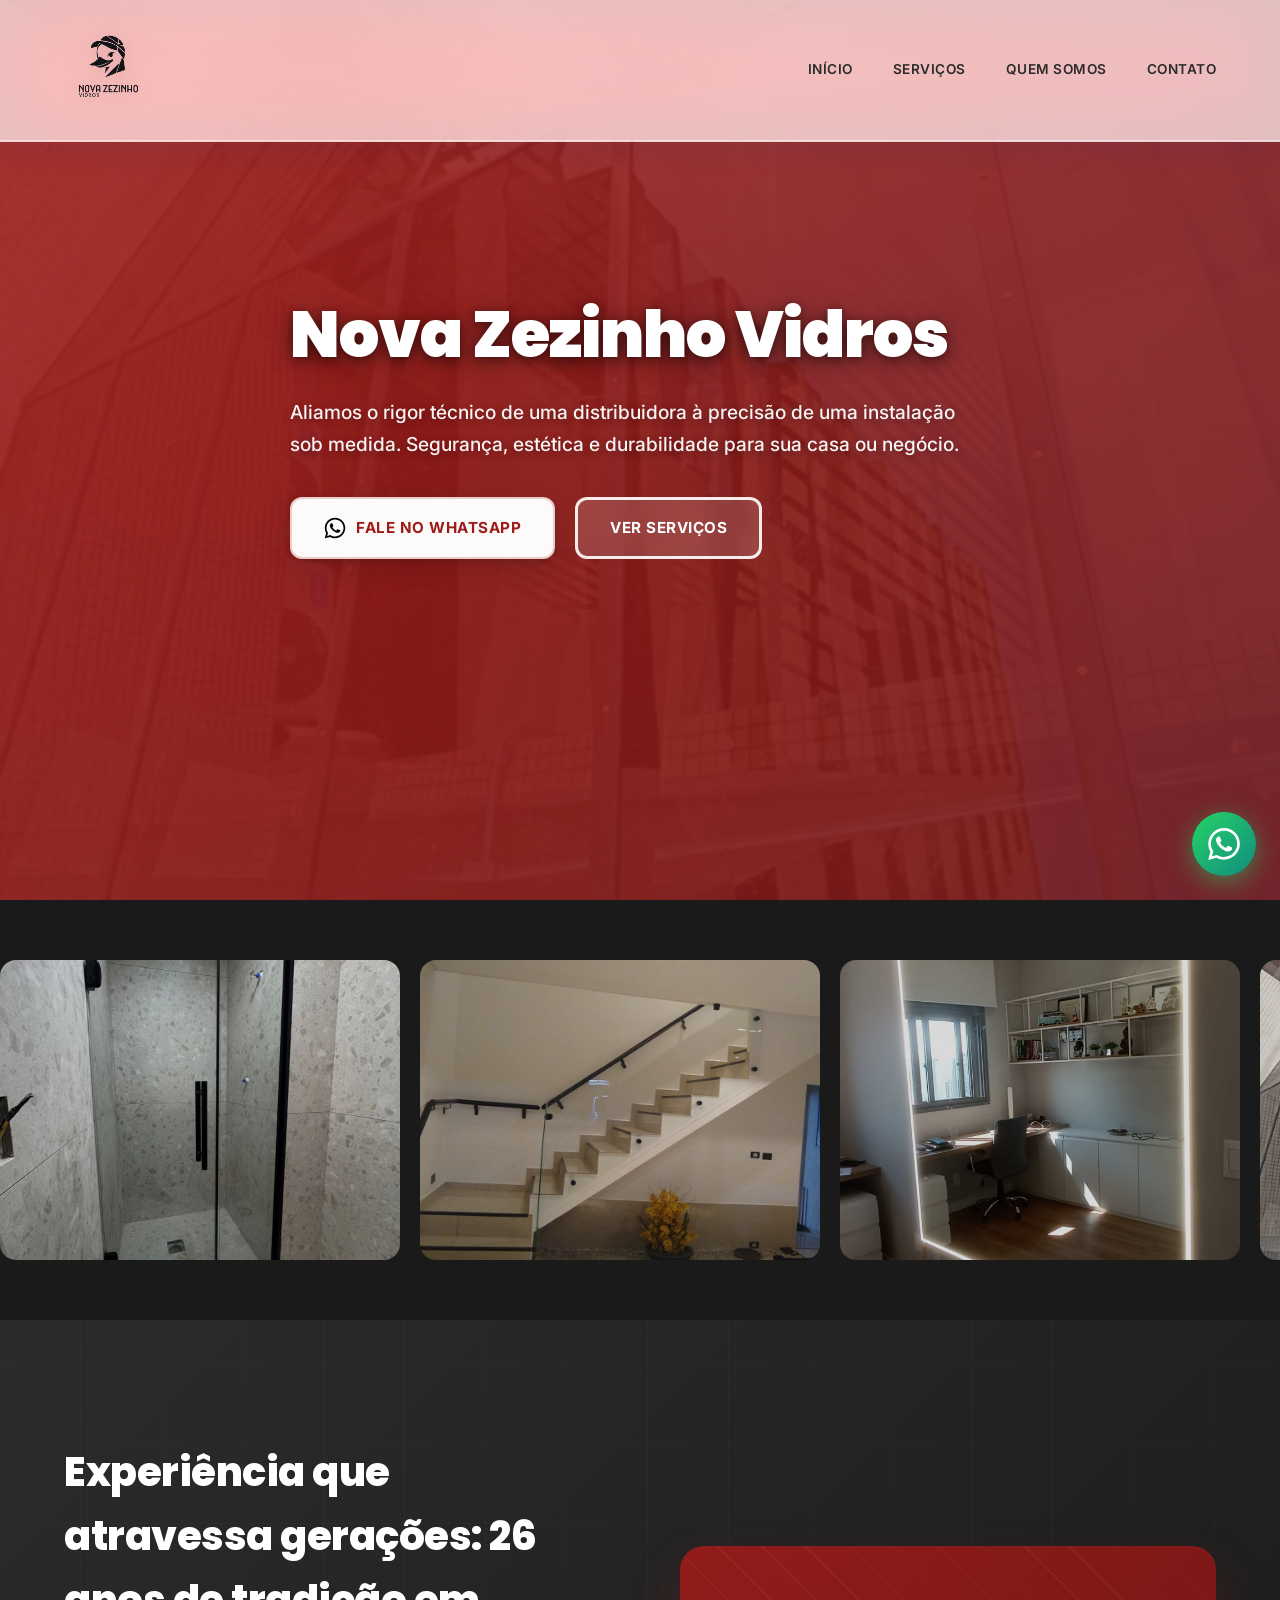
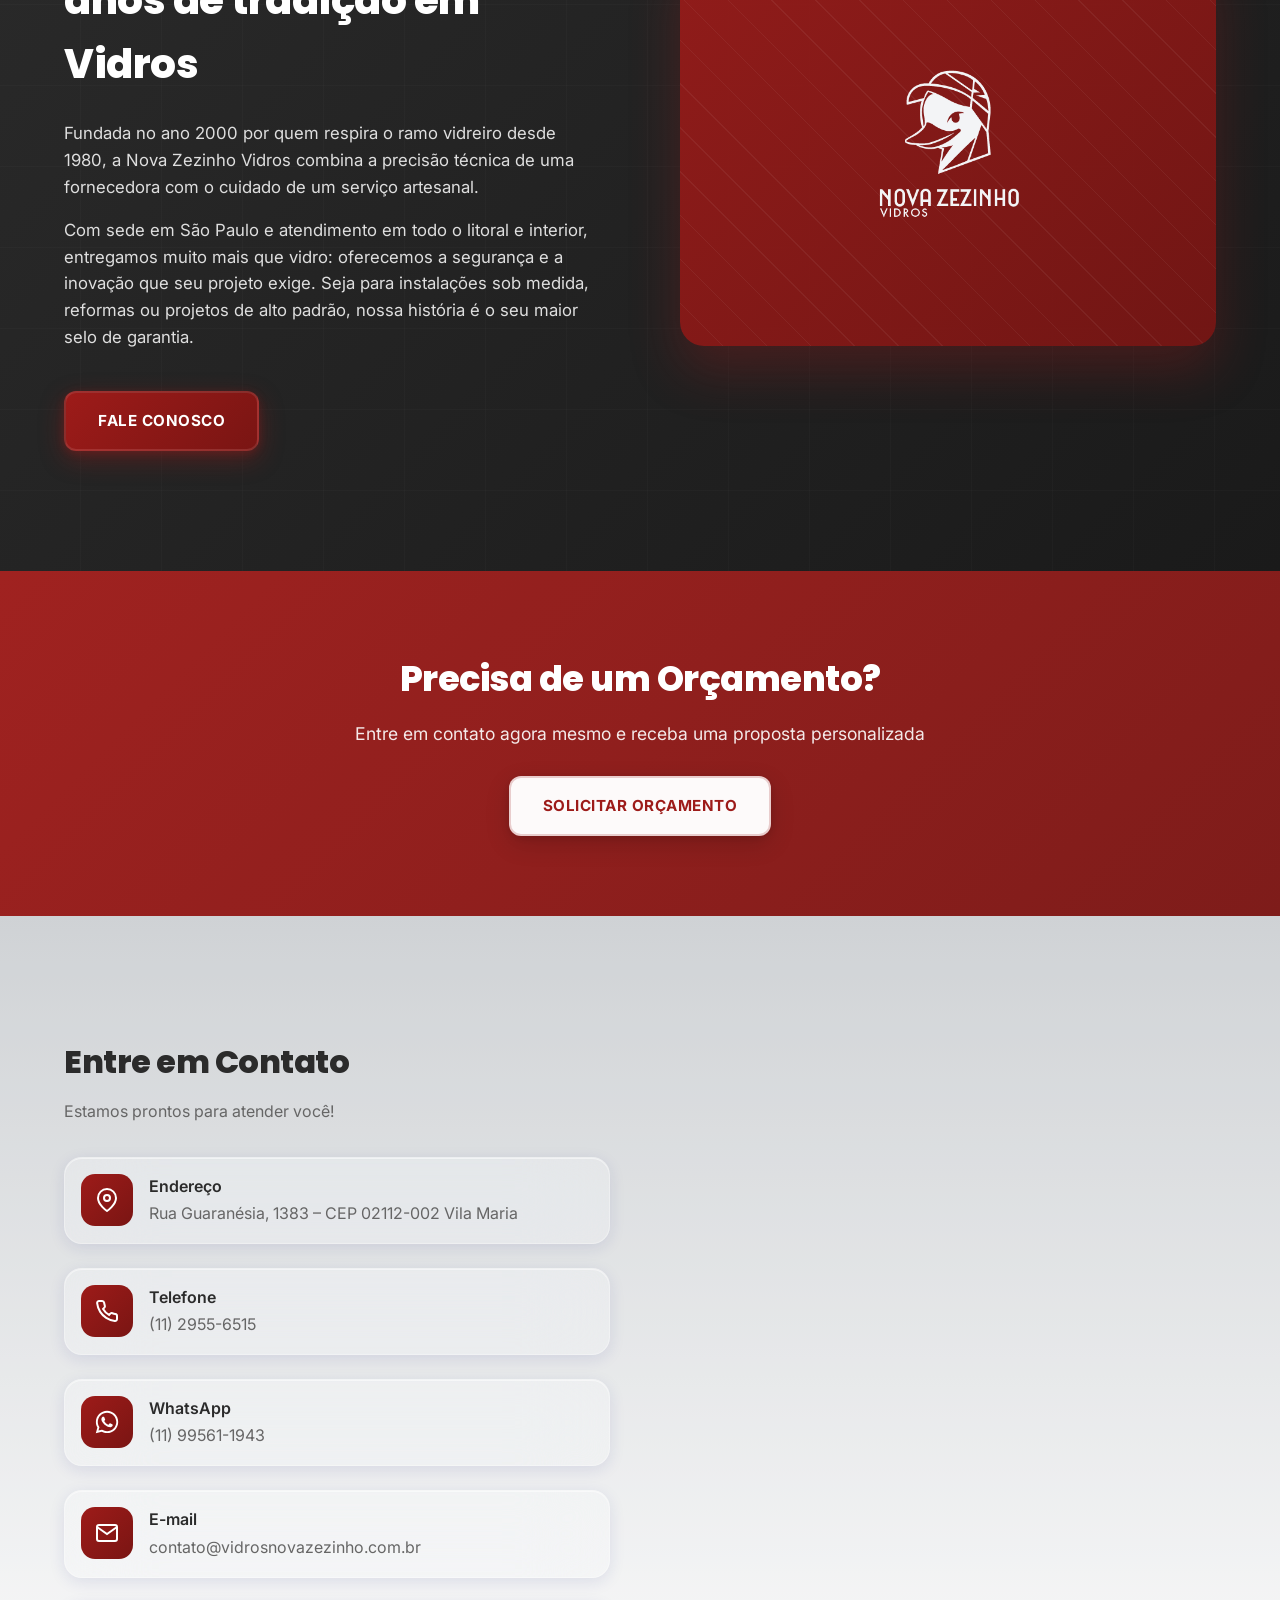
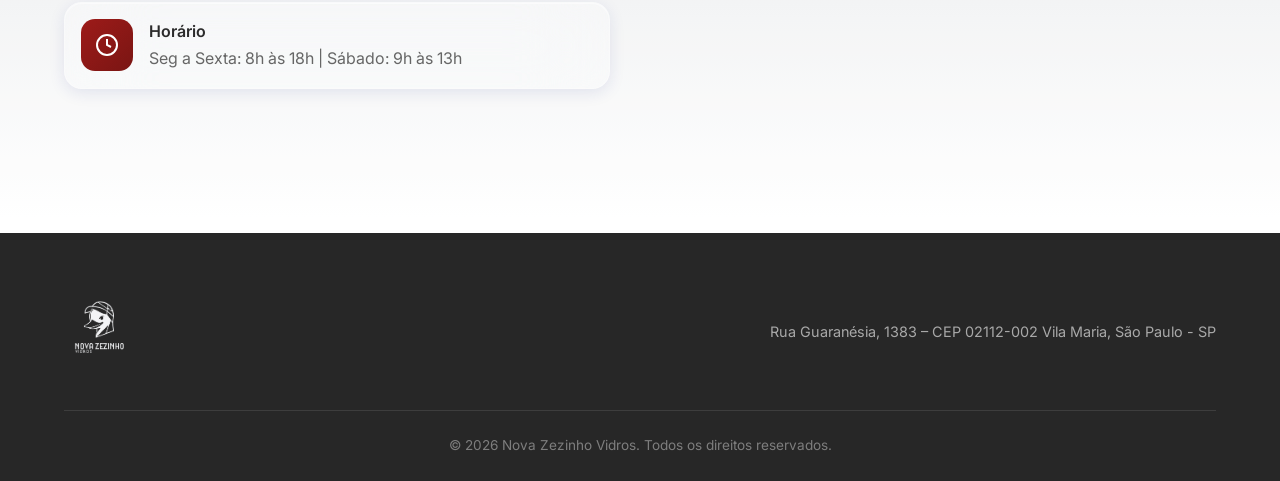
==== commit 418dfecd: "adição de banco de fotos + carrossel" ====
--- a/index.html
+++ b/index.html
@@ -214,8 +214,7 @@
 <style>
     /* Hero */
     .hero { 
-      background: linear-gradient(135deg, rgba(157,27,25,0.9), rgba(122,21,19,0.85)), 
-                  url('https://images.unsplash.com/photo-1497366216548-37526070297c?w=1200') center/cover; 
+      background: linear-gradient(135deg, rgba(157,27,25,0.9), rgba(122,21,19,0.85)), url('fotos-servico/vidro.jpeg') center/cover; 
       min-height: 100vh; 
       display: flex; 
       align-items: center; 
@@ -244,7 +243,18 @@
       background: radial-gradient(circle at 20% 50%, rgba(157,27,25,0.3) 0%, transparent 50%);
       pointer-events: none;
     }
-    .hero-content { position: relative; z-index: 1; max-width: 700px; }
+    .hero-content {
+      position: relative;
+      z-index: 1;
+      max-width: 700px;
+      text-align: left;
+    }
+
+    .hero .container {
+      display: flex;
+      justify-content: flex-start;
+    }
+
     .hero h1 { 
       font-family: 'Poppins', sans-serif; 
       font-size: 4rem; 
@@ -366,9 +376,77 @@
       transform: scale(1.15) rotate(8deg); 
       box-shadow: 0 12px 35px rgba(157,27,25,0.5), 0 4px 12px rgba(157,27,25,0.4);
     }
+
+    .carousel-section {
+      overflow: hidden;
+      padding: 60px 0;
+      background: #1a1a1a;
+    }
+
+    .carousel-track {
+      display: flex;
+      gap: 20px;
+      animation: scroll-carousel 35s linear infinite;
+      width: max-content;
+    }
+
+    .carousel-track:hover {
+      animation-play-state: paused;
+    }
+
+    .carousel-slide img {
+      height: 300px;
+      width: 400px;
+      object-fit: cover;
+      border-radius: 16px;
+      display: block;
+      filter: brightness(0.85);
+      transition: all 0.3s ease;
+      cursor: pointer;
+    }
+
+    .carousel-slide img:hover {
+      filter: brightness(1);
+      transform: scale(1.03);
+    }
+
+    @keyframes scroll-carousel {
+      0% { transform: translateX(0); }
+      100% { transform: translateX(-50%); }
+    }
     .service-card:hover .service-icon::after {
       opacity: 0.5;
       filter: blur(10px);
+    }
+
+    .lightbox {
+      display: none;
+      position: fixed;
+      inset: 0;
+      background: rgba(0, 0, 0, 0.92);
+      z-index: 999;
+      align-items: center;
+      justify-content: center;
+    }
+
+    .lightbox.active {
+      display: flex;
+    }
+
+    .lightbox-close {
+      display: none;
+      position: absolute;
+      top: 20px;
+      right: 28px;
+      color: white;
+      font-size: 2rem;
+      cursor: pointer;
+      opacity: 0.7;
+      transition: opacity 0.2s;
+    }
+
+    .lightbox.active .lightbox-close {
+      display: block;
     }
     .service-icon svg { width: 36px; height: 36px; stroke: #fff; fill: none; stroke-width: 2.5; }
     .service-card h3 { 
@@ -578,6 +656,21 @@
   document.querySelector('.overlay').classList.toggle('active');
   document.body.style.overflow = document.querySelector('.mobile-nav').classList.contains('active') ? 'hidden' : '';
 }
+
+function openLightbox(img) {
+  document.getElementById('lightbox-img').src = img.src;
+  document.getElementById('lightbox').classList.add('active');
+  document.body.style.overflow = 'hidden';
+}
+
+function closeLightbox() {
+  document.getElementById('lightbox').classList.remove('active');
+  document.body.style.overflow = '';
+}
+
+document.addEventListener('keydown', (e) => {
+  if (e.key === 'Escape') closeLightbox();
+});
 </script>
 
 <section class="hero" itemscope itemtype="https://schema.org/Service">
@@ -596,6 +689,32 @@
   </div>
 </section>
 
+<section class="carousel-section">
+  <div class="carousel-track">
+    <div class="carousel-slide"><img src="fotos-servico/box-articulado.jpeg" alt="Box Articulado" onclick="openLightbox(this)"></div>
+    <div class="carousel-slide"><img src="fotos-servico/escada-vidro.jpeg" alt="Escada de Vidro" onclick="openLightbox(this)"></div>
+    <div class="carousel-slide"><img src="fotos-servico/espelho-led.jpeg" alt="Espelho com LED" onclick="openLightbox(this)"></div>
+    <div class="carousel-slide"><img src="fotos-servico/vidro.jpeg" alt="Vidro" onclick="openLightbox(this)"></div>
+    <div class="carousel-slide"><img src="fotos-servico/fechamento-divisoria.jpeg" alt="Fechamento" onclick="openLightbox(this)"></div>
+    <div class="carousel-slide"><img src="fotos-servico/sacada-vidro-fume.jpeg" alt="Sacada Vidro" onclick="openLightbox(this)"></div>
+    <div class="carousel-slide"><img src="fotos-servico/vidro-teto.jpeg" alt="Vidro teto" onclick="openLightbox(this)"></div>
+    <!-- duplicatas loop -->
+    <div class="carousel-slide"><img src="fotos-servico/box-articulado.jpeg" alt="Box Articulado" onclick="openLightbox(this)"></div>
+    <div class="carousel-slide"><img src="fotos-servico/escada-vidro.jpeg" alt="Escada de Vidro" onclick="openLightbox(this)"></div>
+    <div class="carousel-slide"><img src="fotos-servico/espelho-led.jpeg" alt="Espelho com LED" onclick="openLightbox(this)"></div>
+    <div class="carousel-slide"><img src="fotos-servico/vidro.jpeg" alt="Vidro" onclick="openLightbox(this)"></div>
+    <div class="carousel-slide"><img src="fotos-servico/fechamento-divisoria.jpeg" alt="Fechamento" onclick="openLightbox(this)"></div>
+    <div class="carousel-slide"><img src="fotos-servico/sacada-vidro-fume.jpeg" alt="Sacada Vidro" onclick="openLightbox(this)"></div>
+    <div class="carousel-slide"><img src="fotos-servico/vidro-teto.jpeg" alt="Vidro teto" onclick="openLightbox(this)"></div>
+  </div>
+</section>
+
+<!-- Lightbox -->
+<div class="lightbox" id="lightbox" onclick="closeLightbox()">
+  <span class="lightbox-close">✕</span>
+  <img id="lightbox-img" src="" alt="">
+</div>
+
 
 <section class="about" id="sobre" itemscope itemtype="https://schema.org/AboutPage">
   <div class="container">
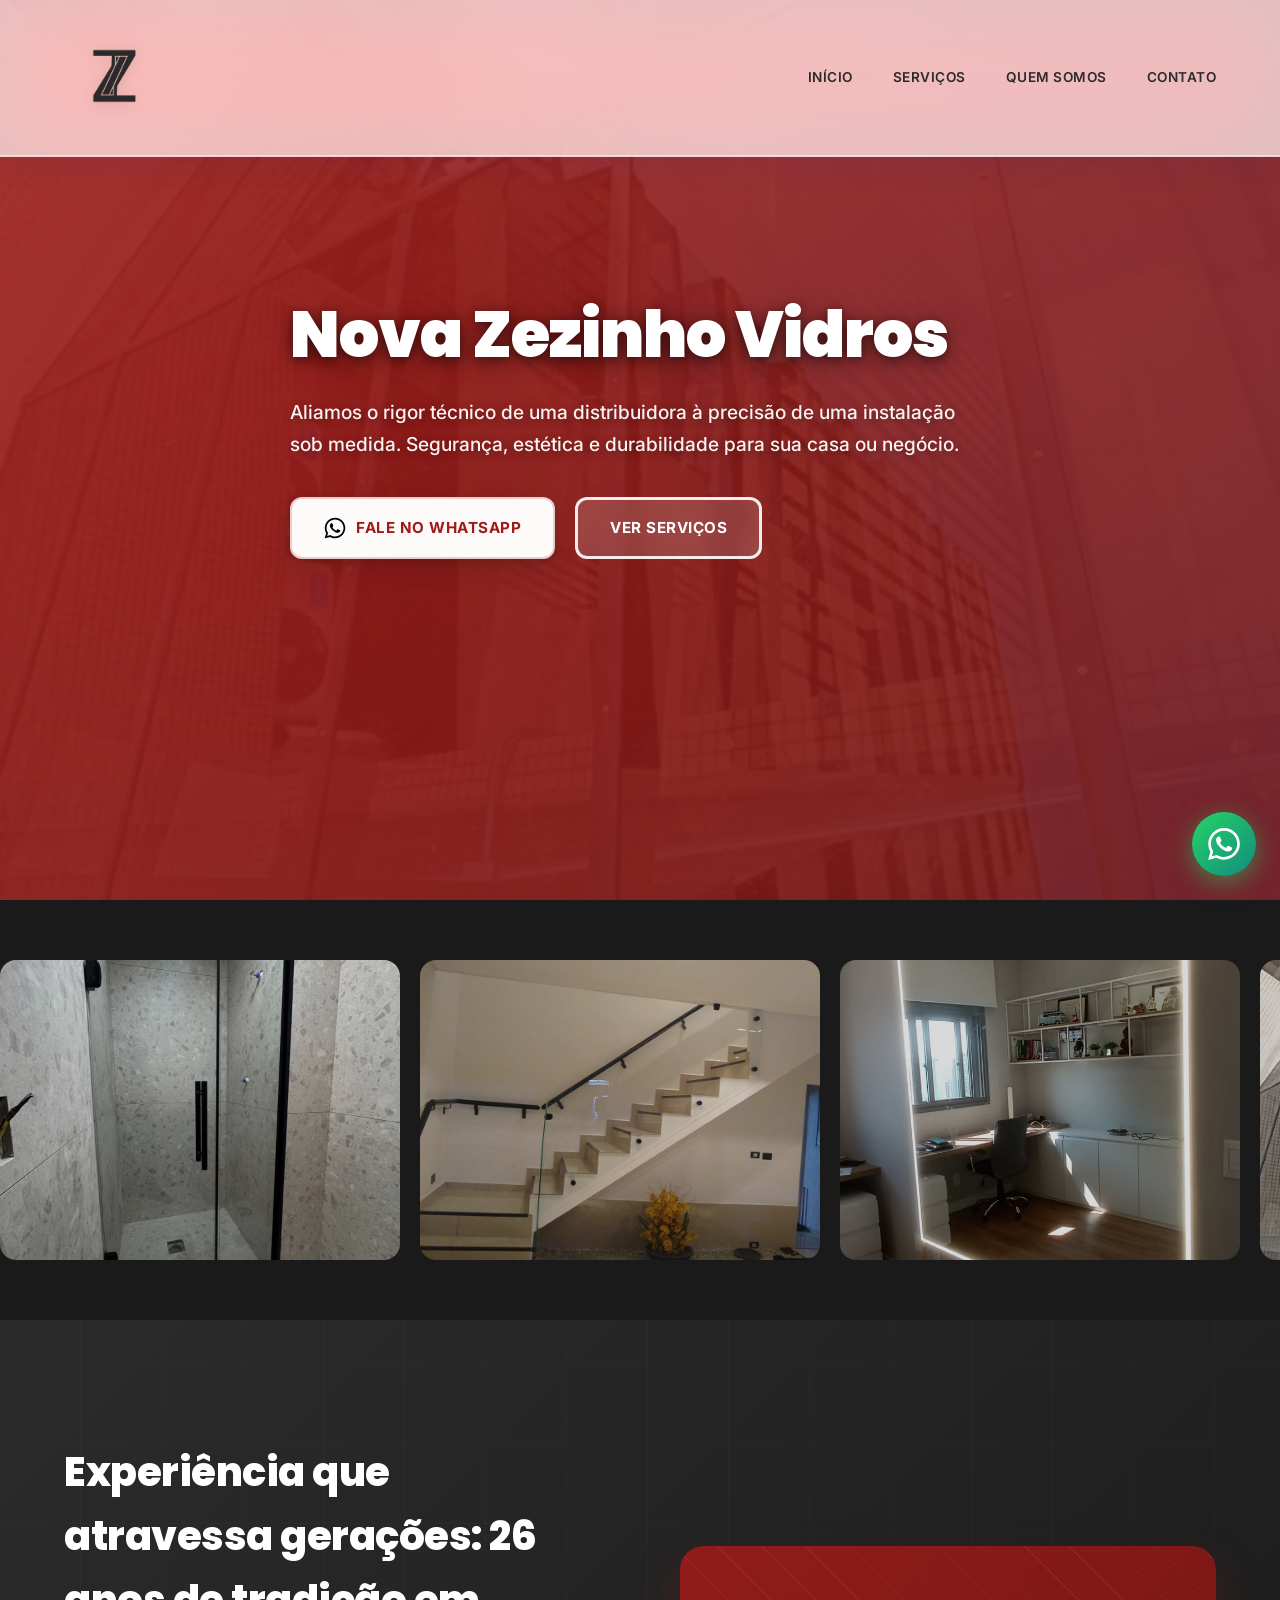
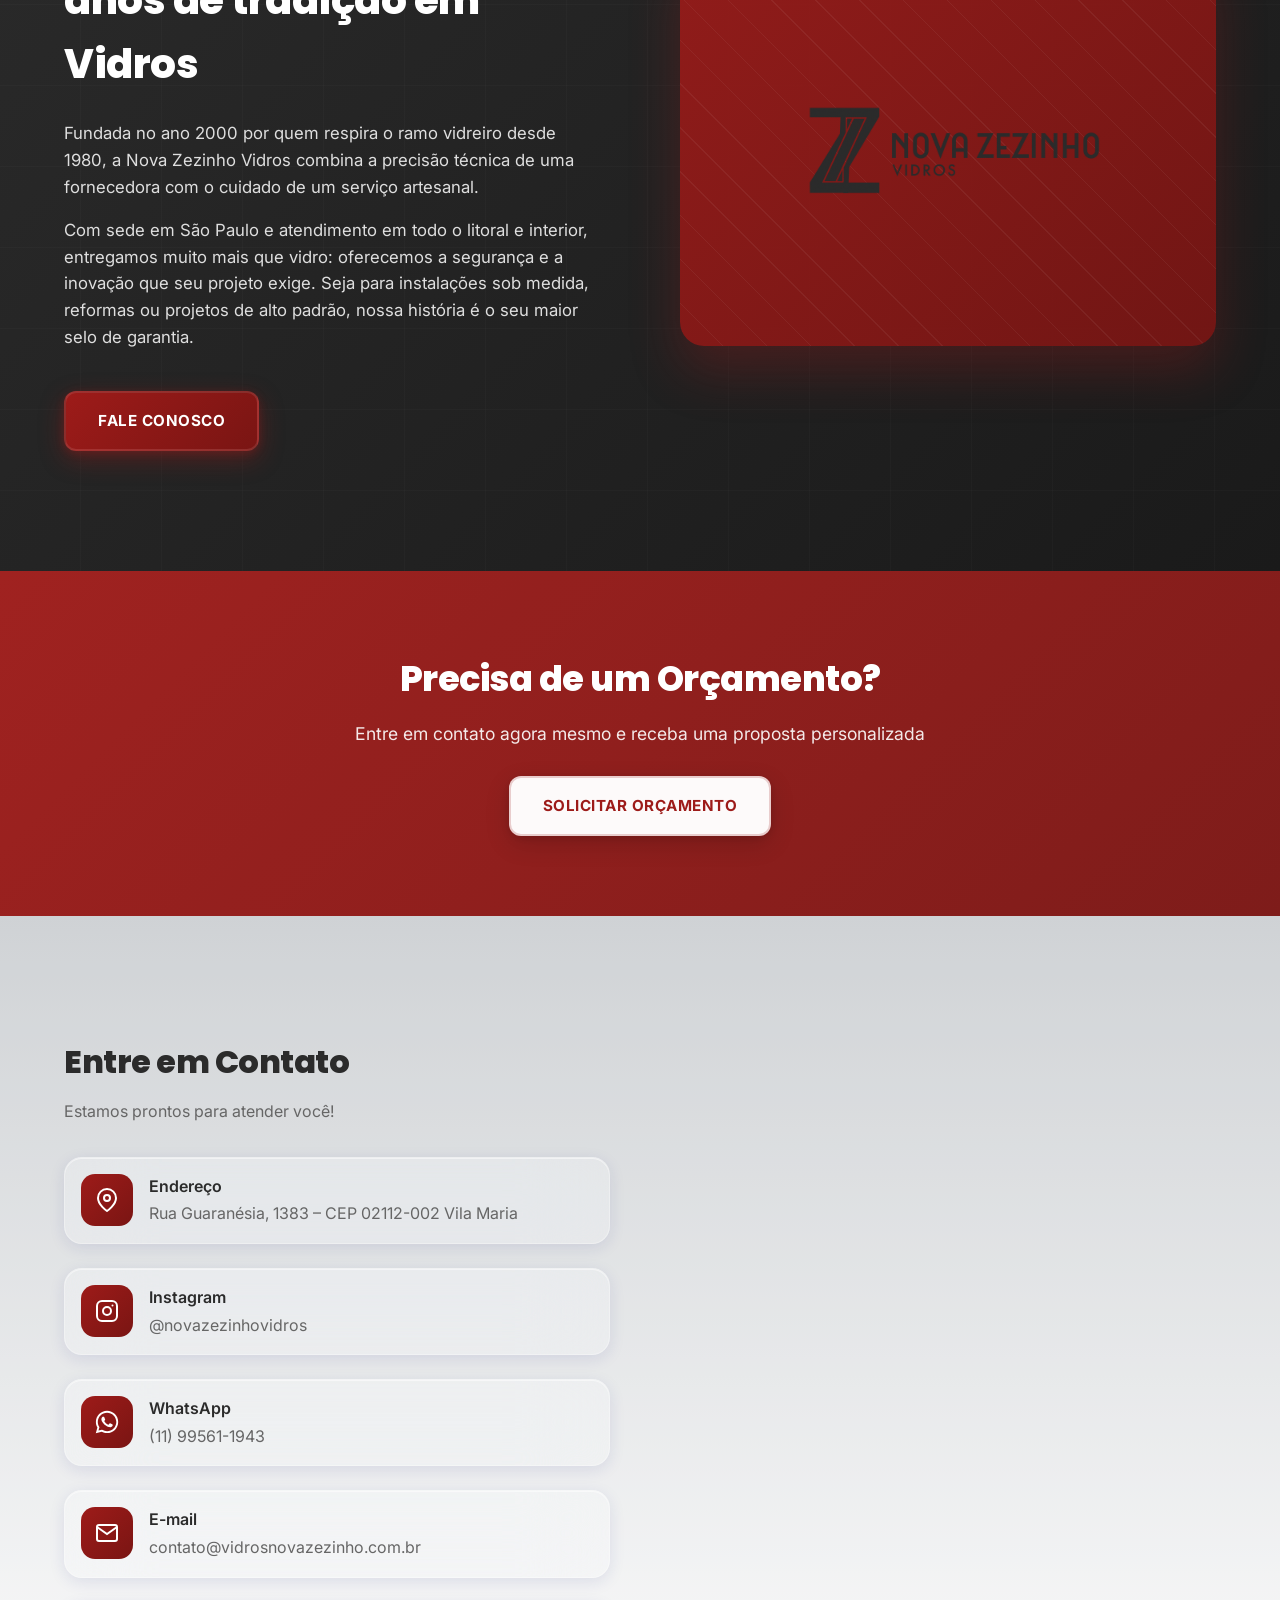
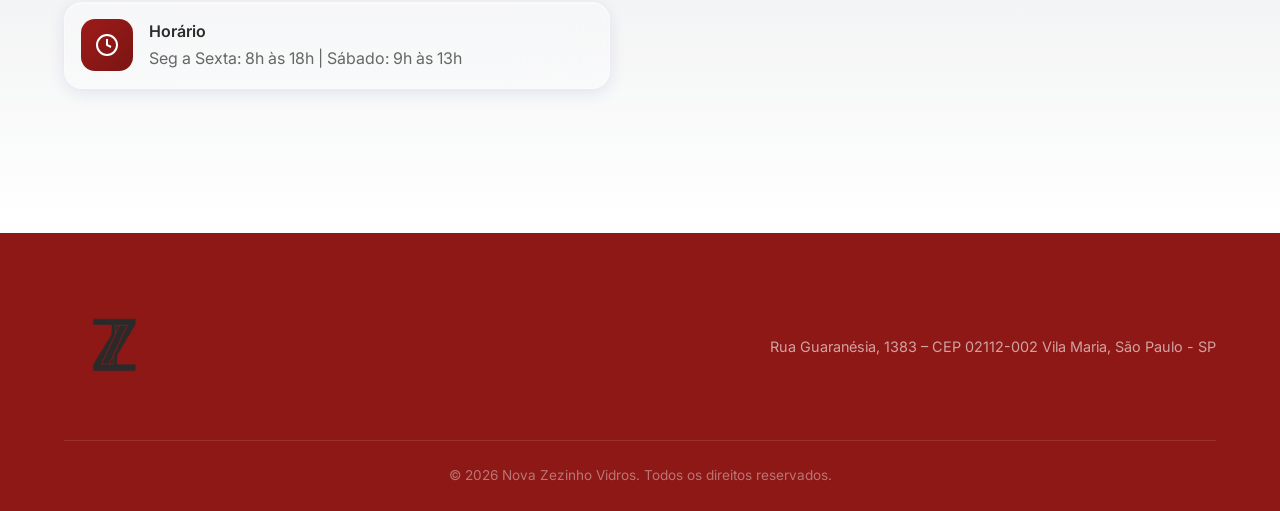
==== commit 8143050a: "troca de logo a pedido do cliente" ====
--- a/index.html
+++ b/index.html
@@ -8,13 +8,13 @@
   <meta name="keywords" content="vidraçaria são paulo, distribuidora de vidros sp, vidros temperados, box de vidro, espelhos sob medida, portas de vidro, janelas de vidro, guarda corpo vidro, envidraçamento sacada, vidraçaria vila maria, instalação de vidros">
   
   <!-- Favicon -->
-  <link rel="icon" type="image/png" href="assets/logo_preta.png">
-  <link rel="apple-touch-icon" href="assets/logo_preta.png">
+  <link rel="icon" type="image/png" href="assets/logo_nome.PNG">
+  <link rel="apple-touch-icon" href="assets/logo_nome.PNG">
   
   <!-- Open Graph / SEO -->
   <meta property="og:title" content="Nova Zezinho Vidros | Distribuidora de Vidros SP | 26 Anos">
   <meta property="og:description" content="Distribuidora de vidros com instalação sob medida. 26 anos de experiência. Vidros temperados, laminados, box, espelhos. Atendemos toda SP.">
-  <meta property="og:image" content="assets/logo_preta.png">
+  <meta property="og:image" content="assets/logo_nome.PNG">
   <meta property="og:type" content="website">
   <meta property="og:url" content="https://www.vidrosnovazezinho.com.br">
   <meta property="og:locale" content="pt_BR">
@@ -33,7 +33,7 @@
     "@context": "https://schema.org",
     "@type": "LocalBusiness",
     "name": "Nova Zezinho Vidros",
-    "image": "assets/logo_preta.png",
+    "image": "assets/logo_nome.PNG",
     "description": "Distribuidora de vidros com 26 anos de experiência. Instalação profissional de vidros temperados, laminados, box, espelhos, portas e janelas.",
     "address": {
       "@type": "PostalAddress",
@@ -113,7 +113,7 @@
     .logo:hover {
       transform: translateY(-2px);
     }
-    .logo img { height: 85px; filter: drop-shadow(0 2px 8px rgba(0,0,0,0.1)); }
+    .logo img { height: 100px; filter: drop-shadow(0 2px 8px rgba(0,0,0,0.1)); }
     nav { display: flex; gap: 40px; }
     nav a { 
       text-decoration: none; 
@@ -519,8 +519,8 @@
         rgba(255, 255, 255, 0.05) 31px
       );
     }
-    .about-img:hover { transform: scale(1.02); box-shadow: 0 30px 60px rgba(157,27,25,0.4); }
-    .about-img img { max-height: 200px; position: relative; z-index: 1; }
+    .about-img:hover { transform: scale(1.02); }
+    .about-img img { max-height: 400px; position: relative; z-index: 1; }
 </style>
 
 <style>
@@ -576,7 +576,7 @@
     .form-group textarea { min-height: 120px; resize: vertical; }
     
     /* Footer */
-    footer { background: #2b2b2b; padding: 60px 0 24px; position: relative; }
+    footer { background: #9d1b19; padding: 60px 0 24px; position: relative; }
     footer::before {
       content: '';
       position: absolute;
@@ -588,7 +588,7 @@
       pointer-events: none;
     }
     .footer-inner { display: flex; justify-content: space-between; align-items: center; flex-wrap: wrap; gap: 24px; border-bottom: 1px solid rgba(255,255,255,0.1); padding-bottom: 40px; margin-bottom: 24px; position: relative; z-index: 1; }
-    .footer-logo img { height: 70px; }
+    .footer-logo img { height: 100px; }
     footer p { color: rgba(255,255,255,0.6); font-size: 0.9rem; position: relative; z-index: 1; }
     .footer-copy { text-align: center; color: rgba(255,255,255,0.4); font-size: 0.85rem; }
     
@@ -612,7 +612,50 @@
     .overlay.active { opacity: 1; visibility: visible; }
     
     @media (max-width: 768px) {
+      .hero {
+        padding-top: 120px;
+        padding-bottom: 60px;
+        align-items: flex-start;
+      }
+
+      .contact-grid {
+        grid-template-columns: 1fr;
+      }
+
+      .contact-map iframe {
+        height: 250px;
+      }
+
+      .contact-map {
+        margin-top: 20px;
+      }
+
+      .contact-map iframe {
+        height: 200px;
+      }
+
+      .whatsapp {
+        bottom: 16px;
+        right: 16px;
+        width: 52px;
+        height: 52px;
+      }
+
       .hero h1 { font-size: 2.2rem; }
+
+      .hero p { font-size: 1rem; }
+
+      .hero-btns {
+        flex-direction: column;
+        gap: 12px;
+      }
+
+      .btn {
+        width: 100%;
+        justify-content: center;
+      }
+
+      /* já existem */
       .about-grid, .contact-grid { grid-template-columns: 1fr; }
       .about-img { height: 250px; }
       nav { display: none; }
@@ -625,7 +668,7 @@
 <header>
   <div class="container header-inner">
     <a href="#" class="logo">
-      <img src="assets/logo_preta.png" alt="Nova Zezinho Vidros">
+      <img src="assets/logo.PNG" alt="Nova Zezinho Vidros">
     </a>
     <nav>
       <a href="index.html" class="active">Início</a>
@@ -726,7 +769,7 @@
         <a href="https://wa.me/5511995611943?text=Olá!%20Gostaria%20de%20solicitar%20um%20orçamento." class="btn btn-primary" style="margin-top: 24px;" aria-label="Solicitar orçamento pelo WhatsApp">Fale Conosco</a>
       </div>
       <div class="about-img">
-        <img src="assets/logo_branca.png" alt="Logo Nova Zezinho Vidros - Distribuidora de Vidros em São Paulo">
+        <img src="assets/logo_nome.PNG" alt="Logo Nova Zezinho Vidros - Distribuidora de Vidros em São Paulo">
       </div>
     </div>
   </div>
@@ -756,13 +799,17 @@
             <span>Rua Guaranésia, 1383 – CEP 02112-002 Vila Maria</span>
           </div>
         </div>
-        <div class="contact-item">
+        <div class="contact-item" onclick="window.open('https://www.instagram.com/reel/DVycpOekSY7/', '_blank')" style="cursor: pointer;">
           <div class="contact-icon">
-            <svg viewBox="0 0 24 24"><path d="M22 16.92v3a2 2 0 01-2.18 2 19.79 19.79 0 01-8.63-3.07 19.5 19.5 0 01-6-6 19.79 19.79 0 01-3.07-8.67A2 2 0 014.11 2h3a2 2 0 012 1.72 12.84 12.84 0 00.7 2.81 2 2 0 01-.45 2.11L8.09 9.91a16 16 0 006 6l1.27-1.27a2 2 0 012.11-.45 12.84 12.84 0 002.81.7A2 2 0 0122 16.92z"/></svg>
+            <svg viewBox="0 0 24 24" fill="none" stroke="white" stroke-width="2">
+              <rect x="2" y="2" width="20" height="20" rx="5" ry="5"/>
+              <circle cx="12" cy="12" r="4"/>
+              <circle cx="17.5" cy="6.5" r="1" fill="white" stroke="none"/>
+            </svg>
           </div>
           <div class="contact-text">
-            <strong>Telefone</strong>
-            <span>(11) 2955-6515</span>
+            <strong>Instagram</strong>
+            <span>@novazezinhovidros</span>
           </div>
         </div>
         <div class="contact-item">
@@ -794,7 +841,7 @@
         </div>
       </div>
       <div class="contact-map">
-        <iframe src="https://www.google.com/maps/embed?pb=!1m18!1m12!1m3!1d3658.7!2d-46.591!3d-23.521!2m3!1f0!2f0!3f0!3m2!1i1024!2i768!4f13.1!3m3!1m2!1s0x0%3A0x0!2zMjPCsDMxJzE1LjYiUyA0NsKwMzUnMjcuNiJX!5e0!3m2!1spt-BR!2sbr!4v1" width="100%" height="400" style="border:0; border-radius: 20px;" allowfullscreen="" loading="lazy" referrerpolicy="no-referrer-when-downgrade"></iframe>
+        <iframe src="https://www.google.com/maps/embed?pb=!1m18!1m12!1m3!1d3658.7!2d-46.591!3d-23.521!2m3!1f0!2f0!3f0!3m2!1i1024!2i768!4f13.1!3m3!1m2!1s0x0%3A0x0!2zMjPCsDMxJzE1LjYiUyA0NsKwMzUnMjcuNiJX!5e0!3m2!1spt-BR!2sbr!4v1" width="100%" height="300" style="border:0; border-radius: 20px;" allowfullscreen="" loading="lazy" referrerpolicy="no-referrer-when-downgrade"></iframe>
       </div>
     </div>
   </div>
@@ -804,7 +851,7 @@
   <div class="container">
     <div class="footer-inner">
       <a href="#" class="footer-logo">
-        <img src="assets/logo_branca.png" alt="Nova Zezinho Vidros">
+        <img src="assets/logo.PNG" alt="Nova Zezinho Vidros">
       </a>
       <p>Rua Guaranésia, 1383 – CEP 02112-002 Vila Maria, São Paulo - SP</p>
     </div>
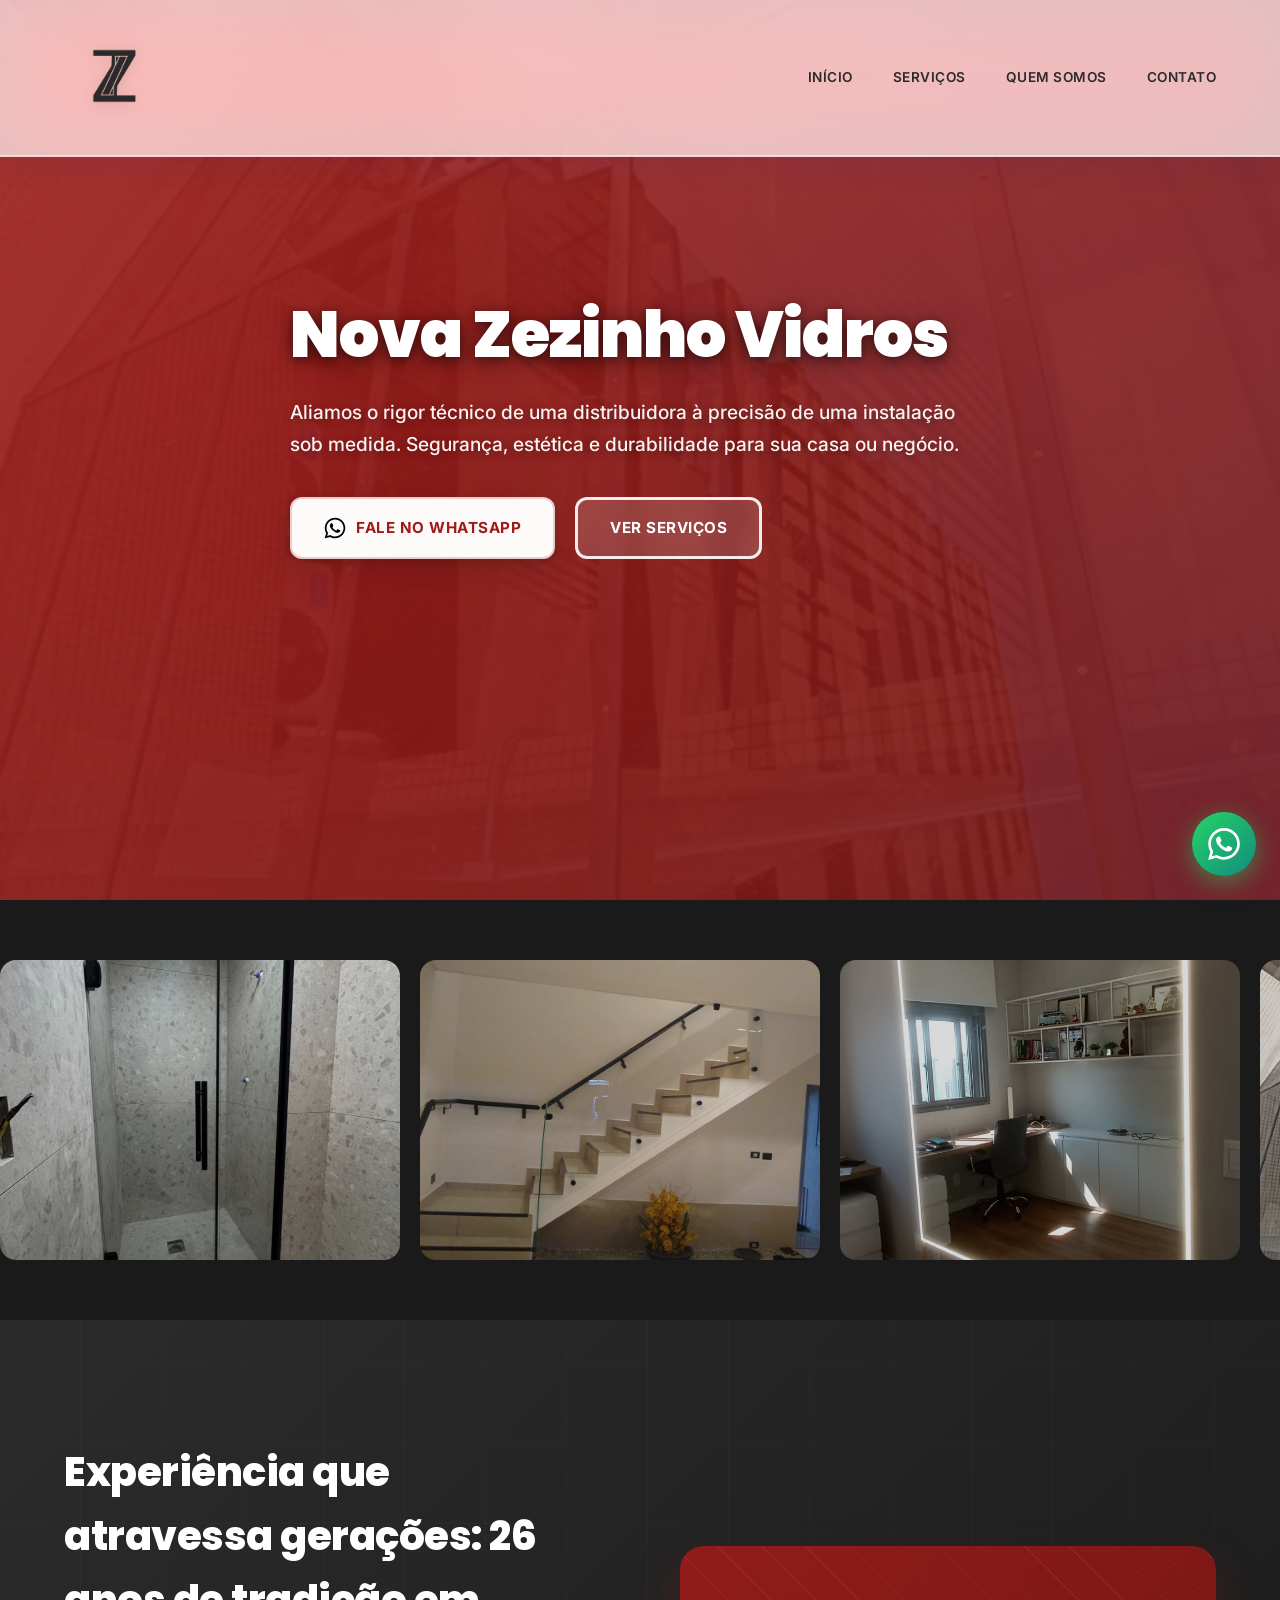
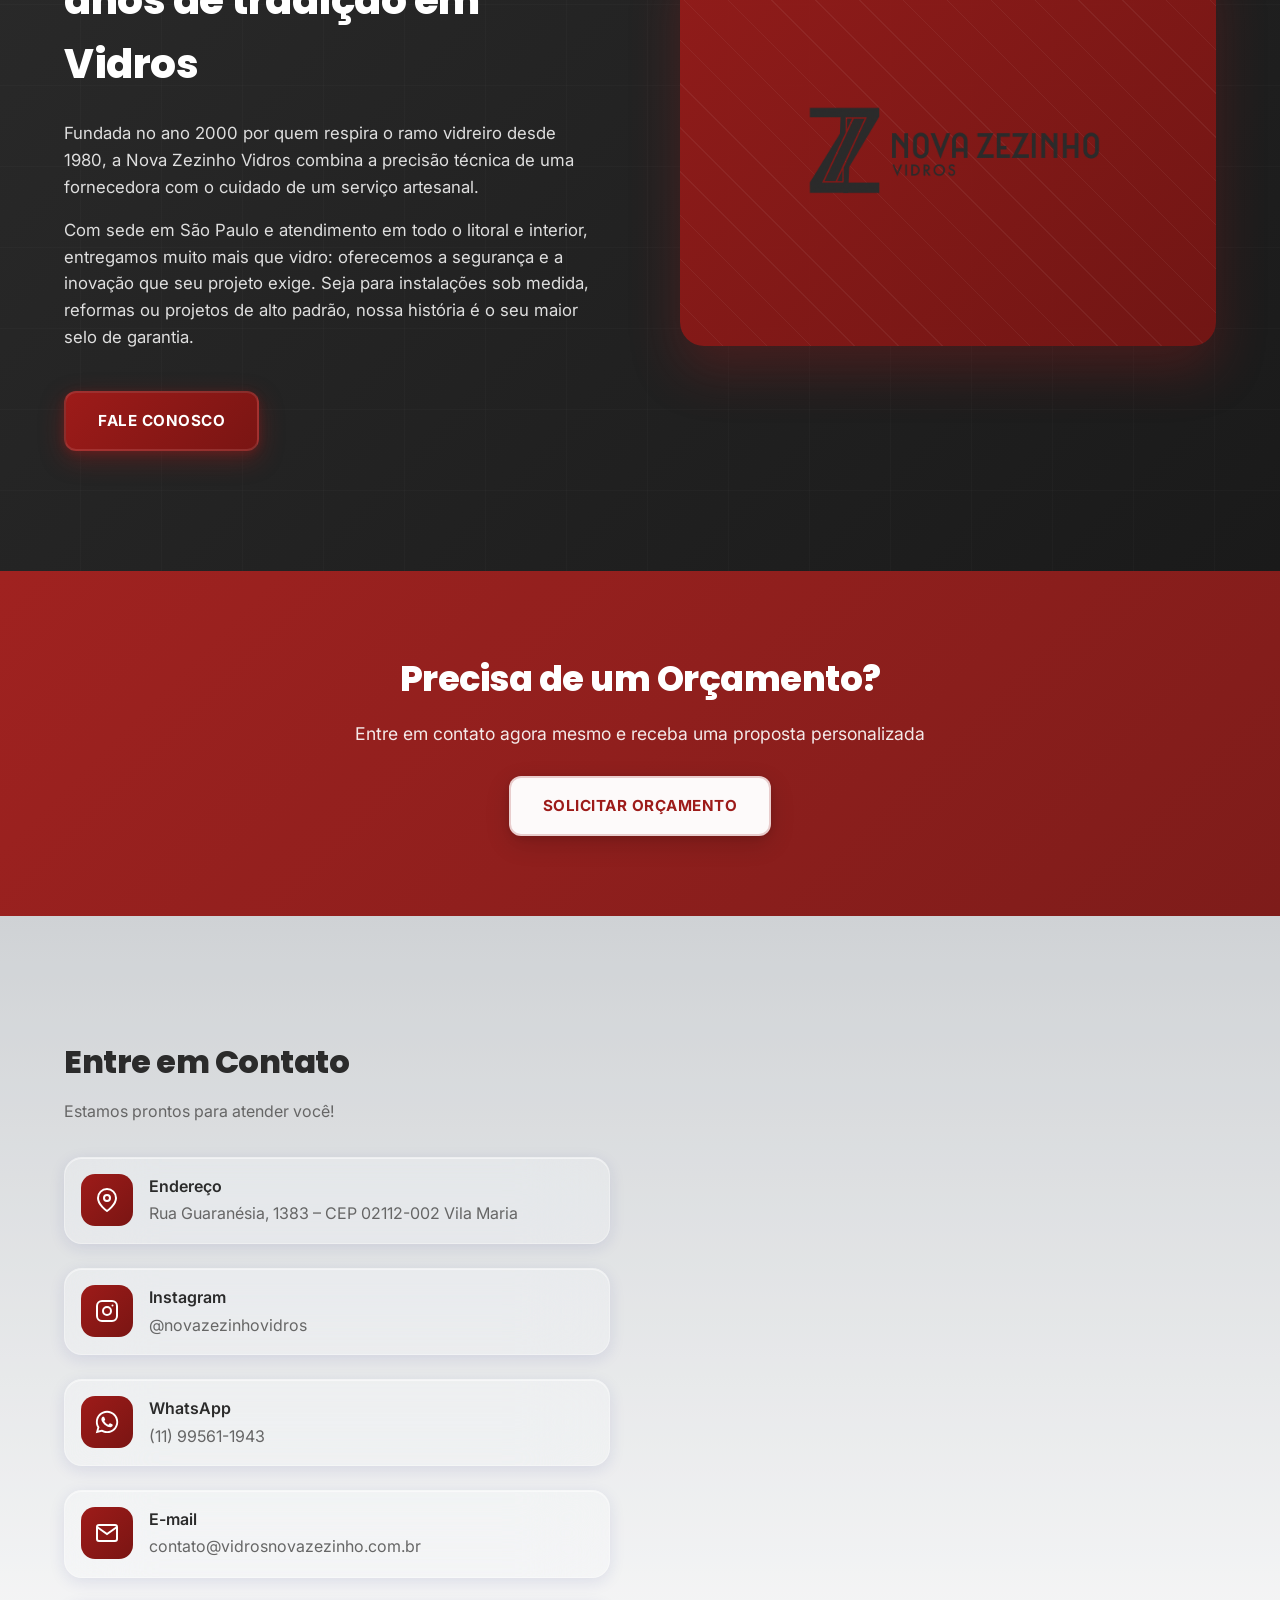
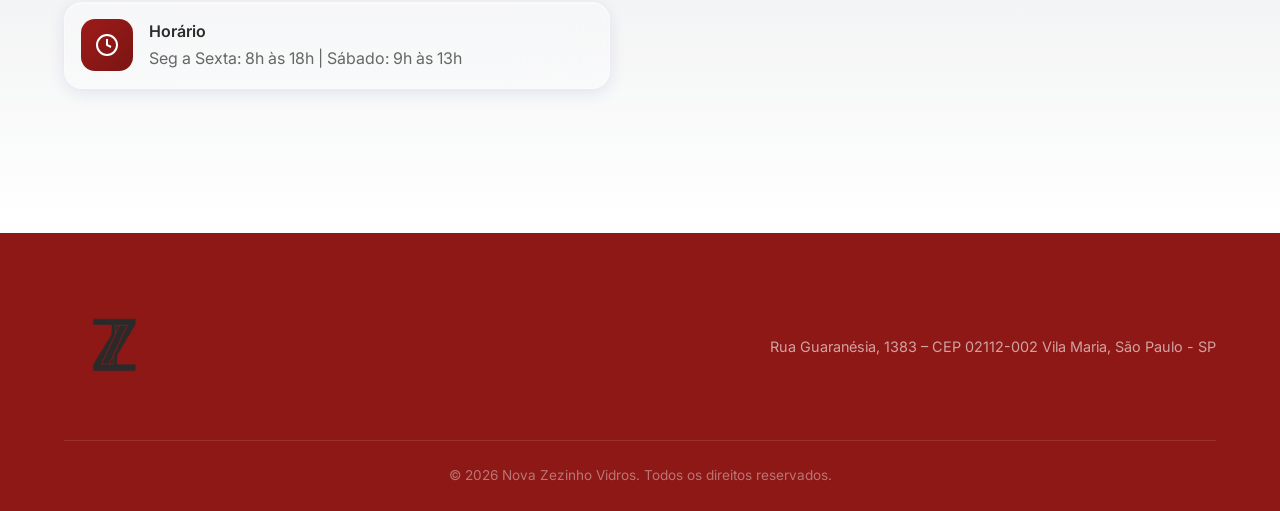
==== commit cea2f412: "mudança mobile" ====
--- a/index.html
+++ b/index.html
@@ -613,7 +613,7 @@
     
     @media (max-width: 768px) {
       .hero {
-        padding-top: 120px;
+        padding-top: 200px;
         padding-bottom: 60px;
         align-items: flex-start;
       }
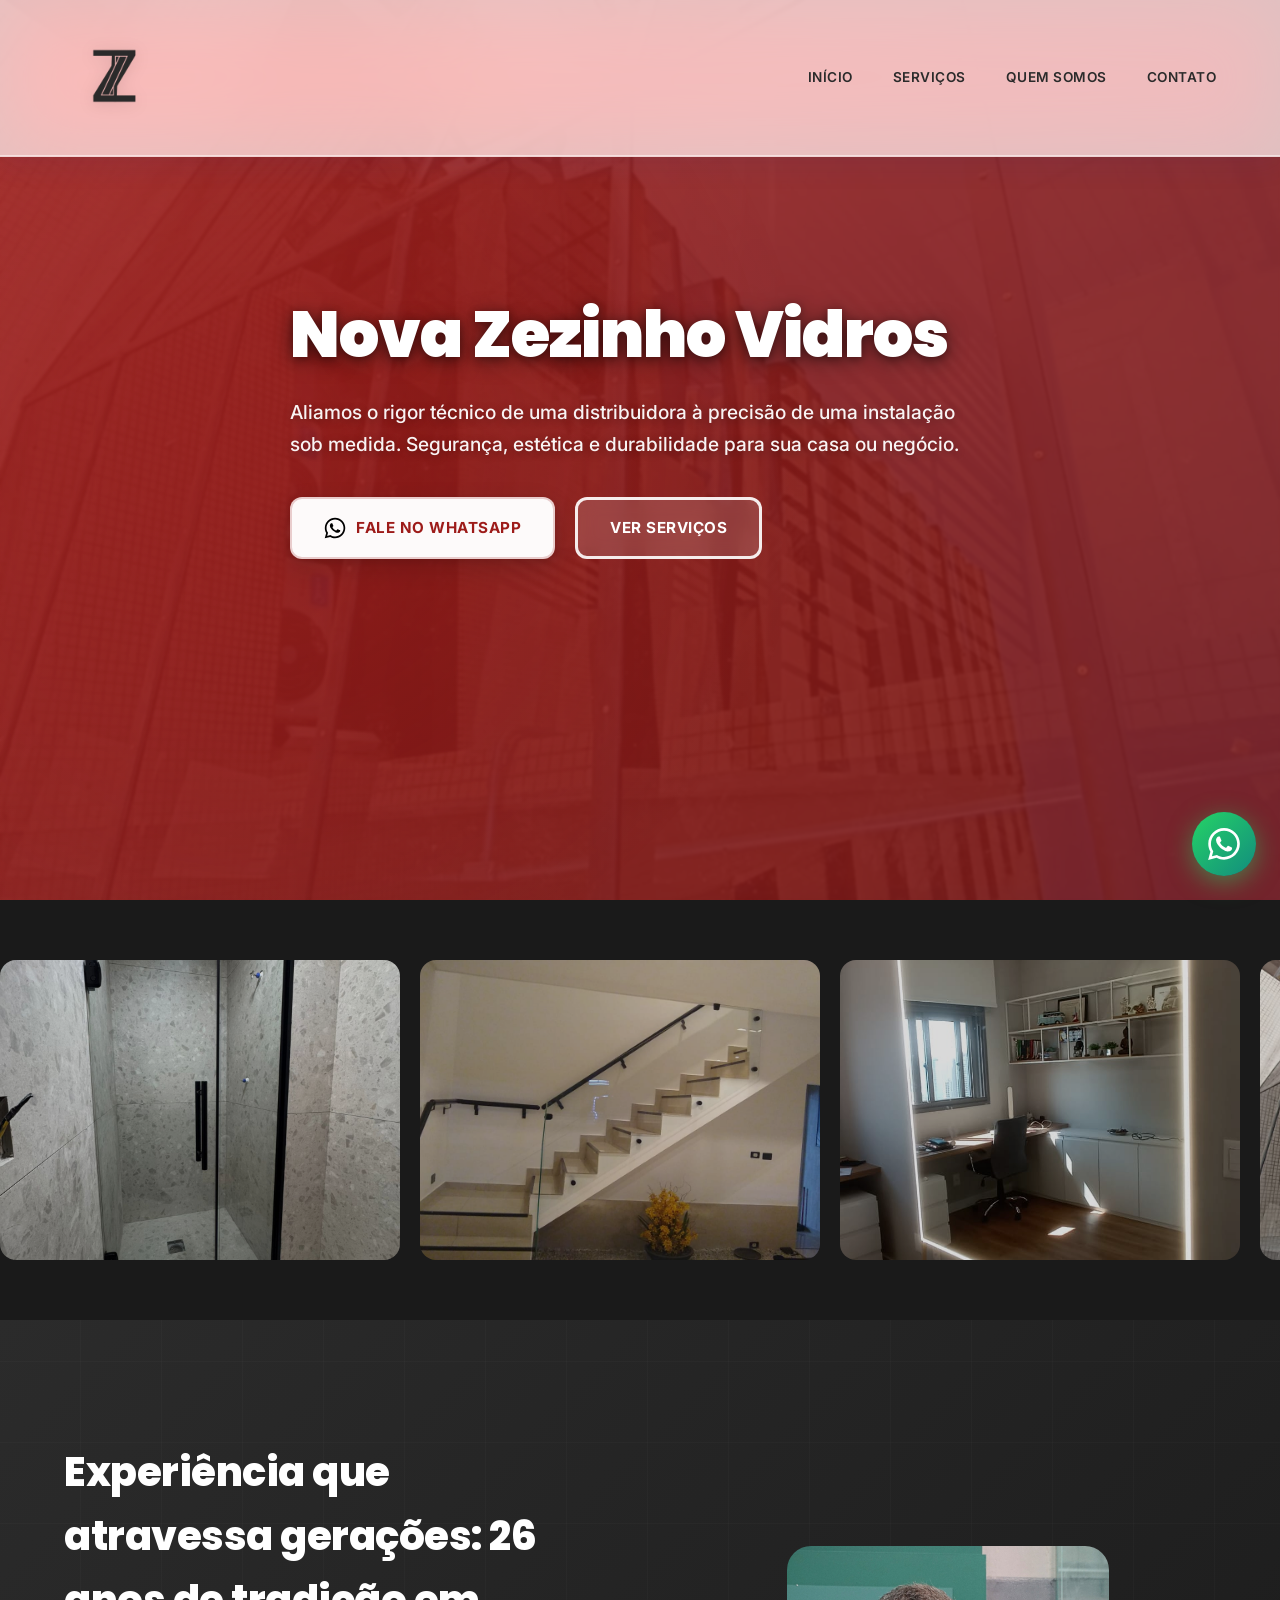
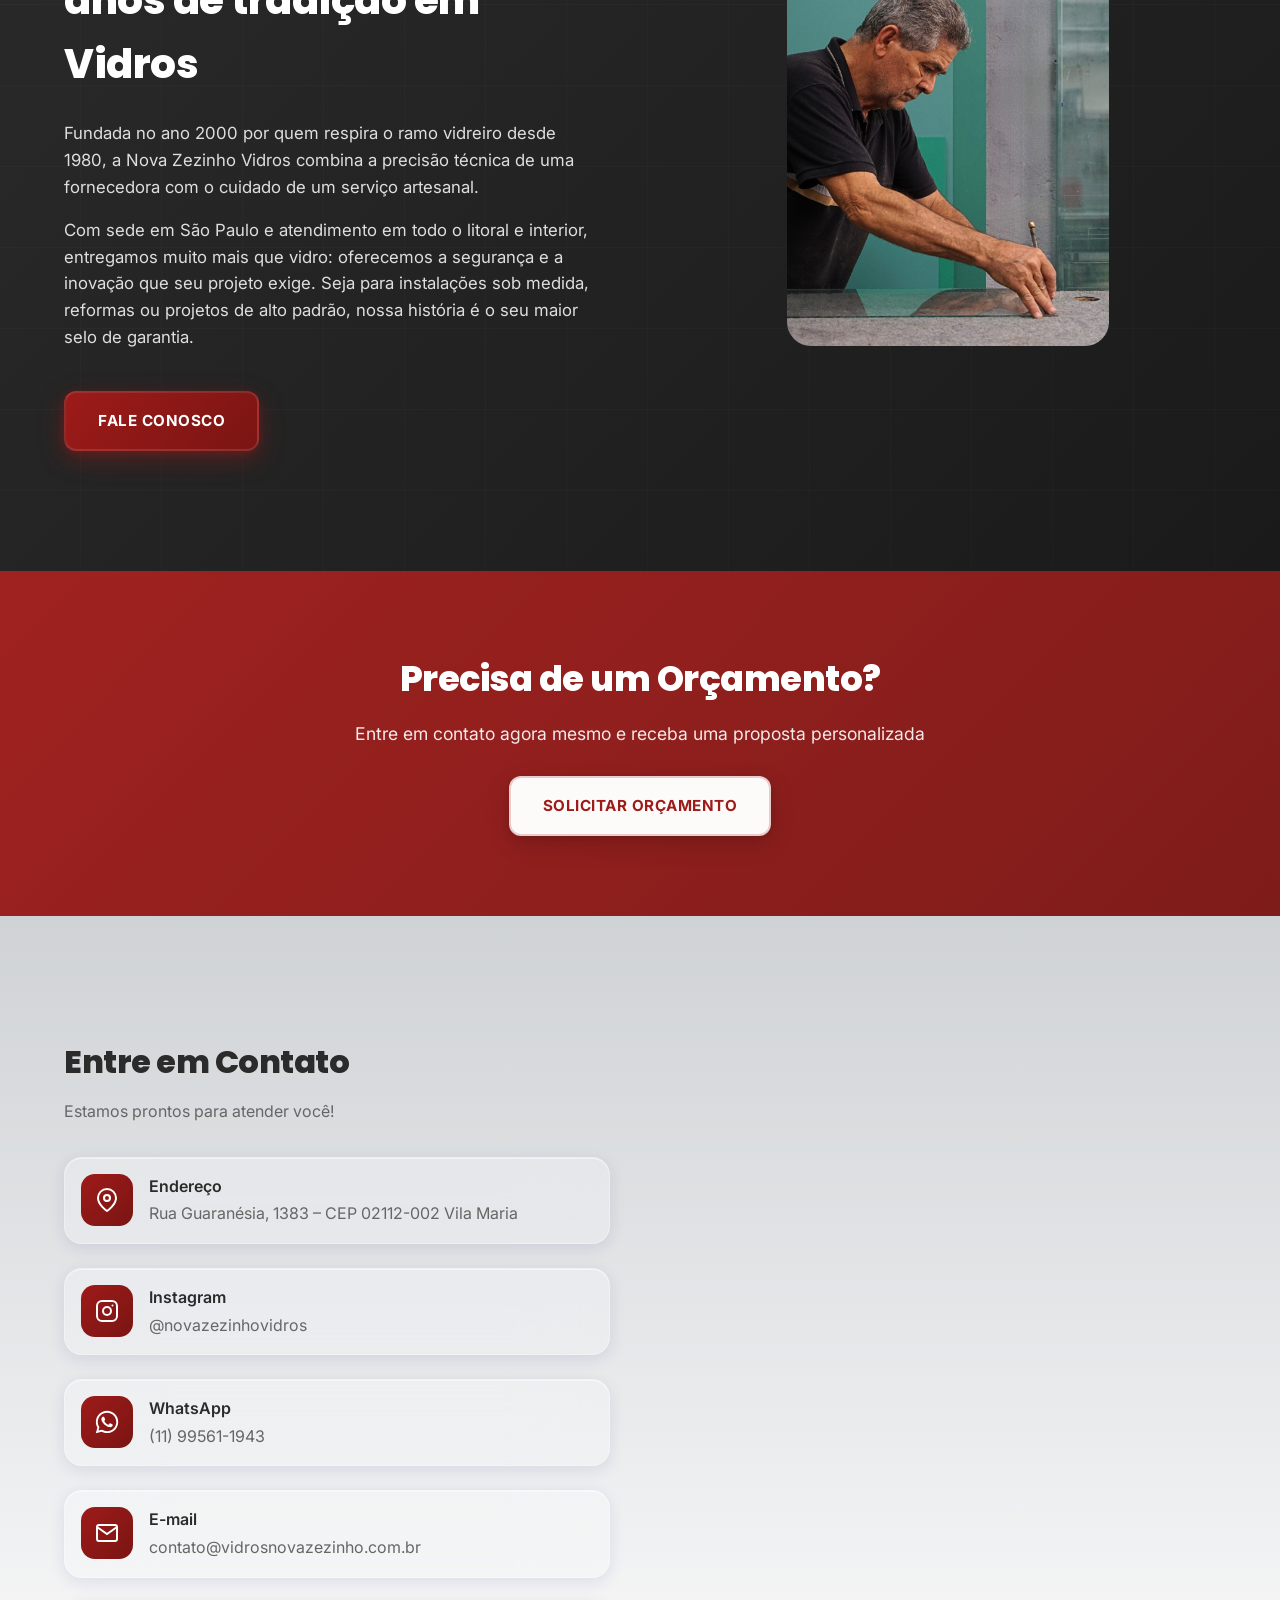
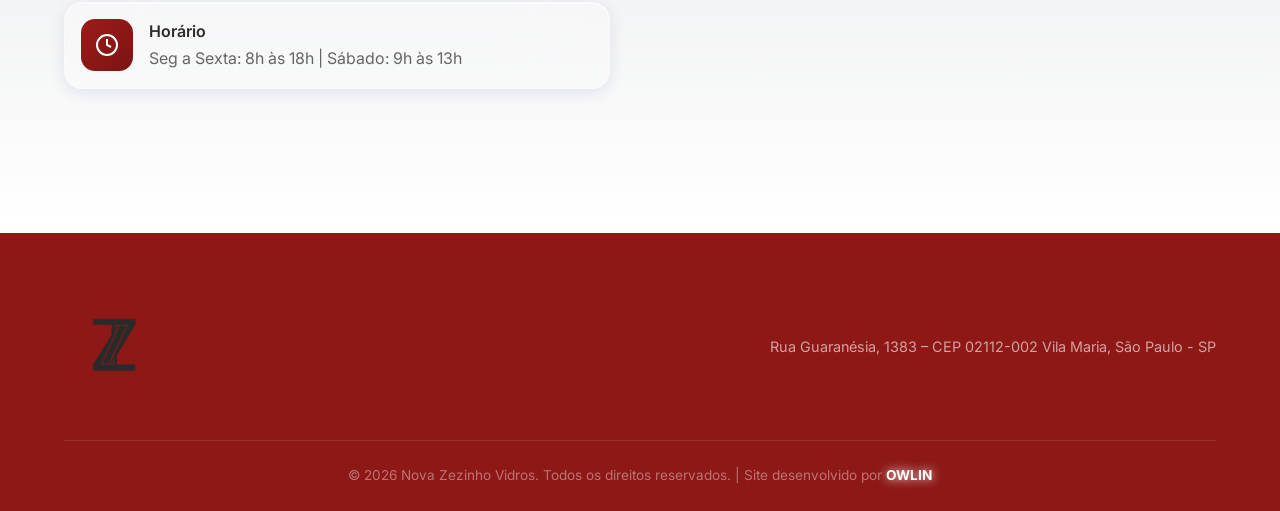
==== commit 9b057e66: "uptade" ====
--- a/index.html
+++ b/index.html
@@ -84,6 +84,17 @@
       -webkit-backdrop-filter: blur(10px);
       border: 1px solid rgba(255, 255, 255, 0.2);
     }
+
+    .owlin-link {
+      color: #fff;
+      text-decoration: none;
+      font-weight: 700;
+      text-shadow: 0 0 8px rgba(255,255,255,0.8), 0 0 16px rgba(255,255,255,0.4);
+      transition: text-shadow 0.3s ease;
+    }
+    .owlin-link:hover {
+      text-shadow: 0 0 12px rgba(255,255,255,1), 0 0 24px rgba(255,255,255,0.7), 0 0 40px rgba(255,255,255,0.4);
+    }
     
     .glass-dark {
       background: rgba(43, 43, 43, 0.7);
@@ -493,31 +504,21 @@
     .about h2 { font-family: 'Poppins', sans-serif; font-size: 2.5rem; margin-bottom: 24px; font-weight: 800; }
     .about p { color: rgba(255,255,255,0.85); margin-bottom: 16px; font-size: 1.05rem; }
     .about-img { 
-      background: linear-gradient(135deg, rgba(157,27,25,0.9), rgba(122,21,19,0.9)); 
       height: 400px; 
       border-radius: 24px; 
-      display: flex; 
-      align-items: center; 
-      justify-content: center; 
-      box-shadow: 0 25px 50px rgba(157,27,25,0.3); 
       transition: all 0.4s ease;
       position: relative;
       overflow: hidden;
     }
-    .about-img::before {
-      content: '';
-      position: absolute;
-      top: 0;
-      left: 0;
-      right: 0;
-      bottom: 0;
-      background: repeating-linear-gradient(
-        45deg,
-        transparent,
-        transparent 30px,
-        rgba(255, 255, 255, 0.05) 30px,
-        rgba(255, 255, 255, 0.05) 31px
-      );
+
+    .about-img img {
+      width: 60%;
+      height: 100%;
+      object-fit: cover;
+      object-position: center;
+      display: block;
+      border-radius: 24px;
+      margin: 0 auto;
     }
     .about-img:hover { transform: scale(1.02); }
     .about-img img { max-height: 400px; position: relative; z-index: 1; }
@@ -769,7 +770,7 @@
         <a href="https://wa.me/5511995611943?text=Olá!%20Gostaria%20de%20solicitar%20um%20orçamento." class="btn btn-primary" style="margin-top: 24px;" aria-label="Solicitar orçamento pelo WhatsApp">Fale Conosco</a>
       </div>
       <div class="about-img">
-        <img src="assets/logo_nome.PNG" alt="Logo Nova Zezinho Vidros - Distribuidora de Vidros em São Paulo">
+        <img src="assets/Zezinho.png" alt="Logo Nova Zezinho Vidros - Distribuidora de Vidros em São Paulo">
       </div>
     </div>
   </div>
@@ -855,7 +856,10 @@
       </a>
       <p>Rua Guaranésia, 1383 – CEP 02112-002 Vila Maria, São Paulo - SP</p>
     </div>
-    <p class="footer-copy">© 2026 Nova Zezinho Vidros. Todos os direitos reservados.</p>
+    <p class="footer-copy">
+      © 2026 Nova Zezinho Vidros. Todos os direitos reservados. 
+      | Site desenvolvido por <a href="https://www.instagram.com/owlin.agency/" target="_blank" class="owlin-link">OWLIN</a>
+    </p>
   </div>
 </footer>
 
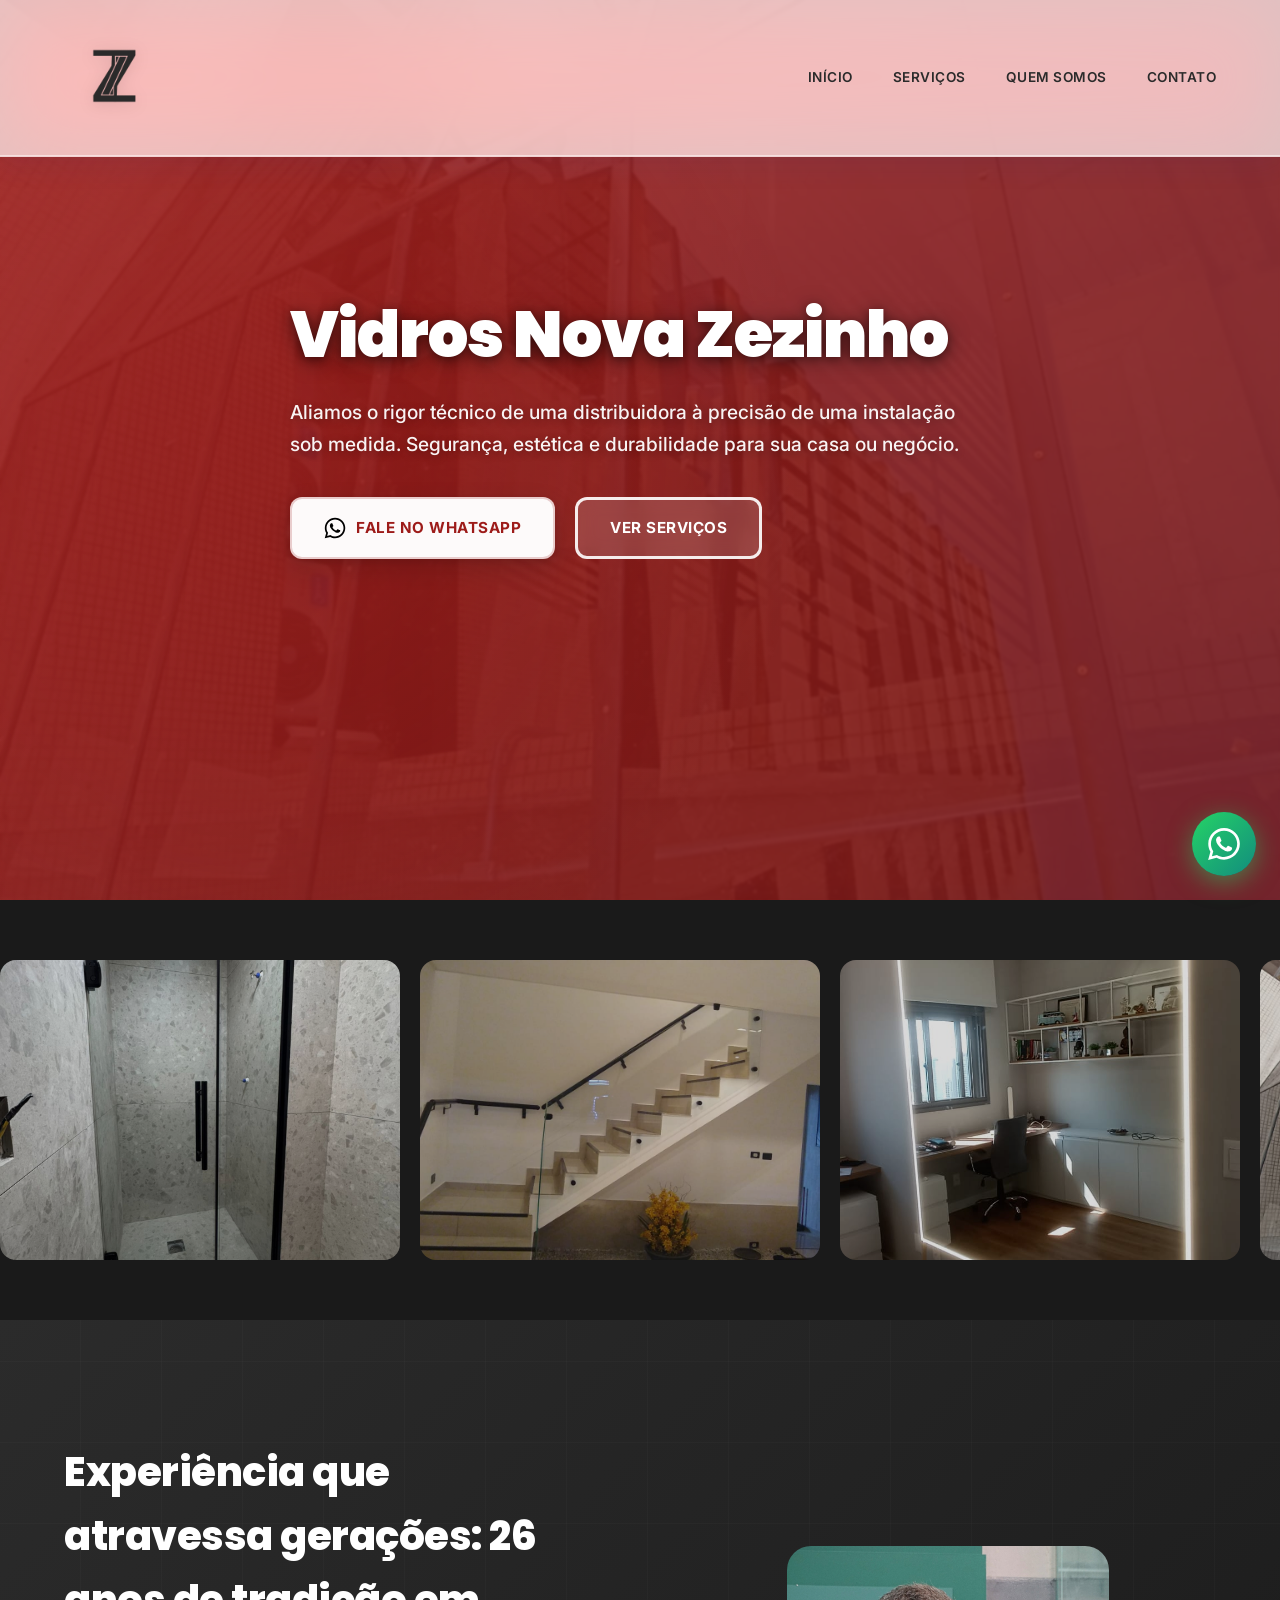
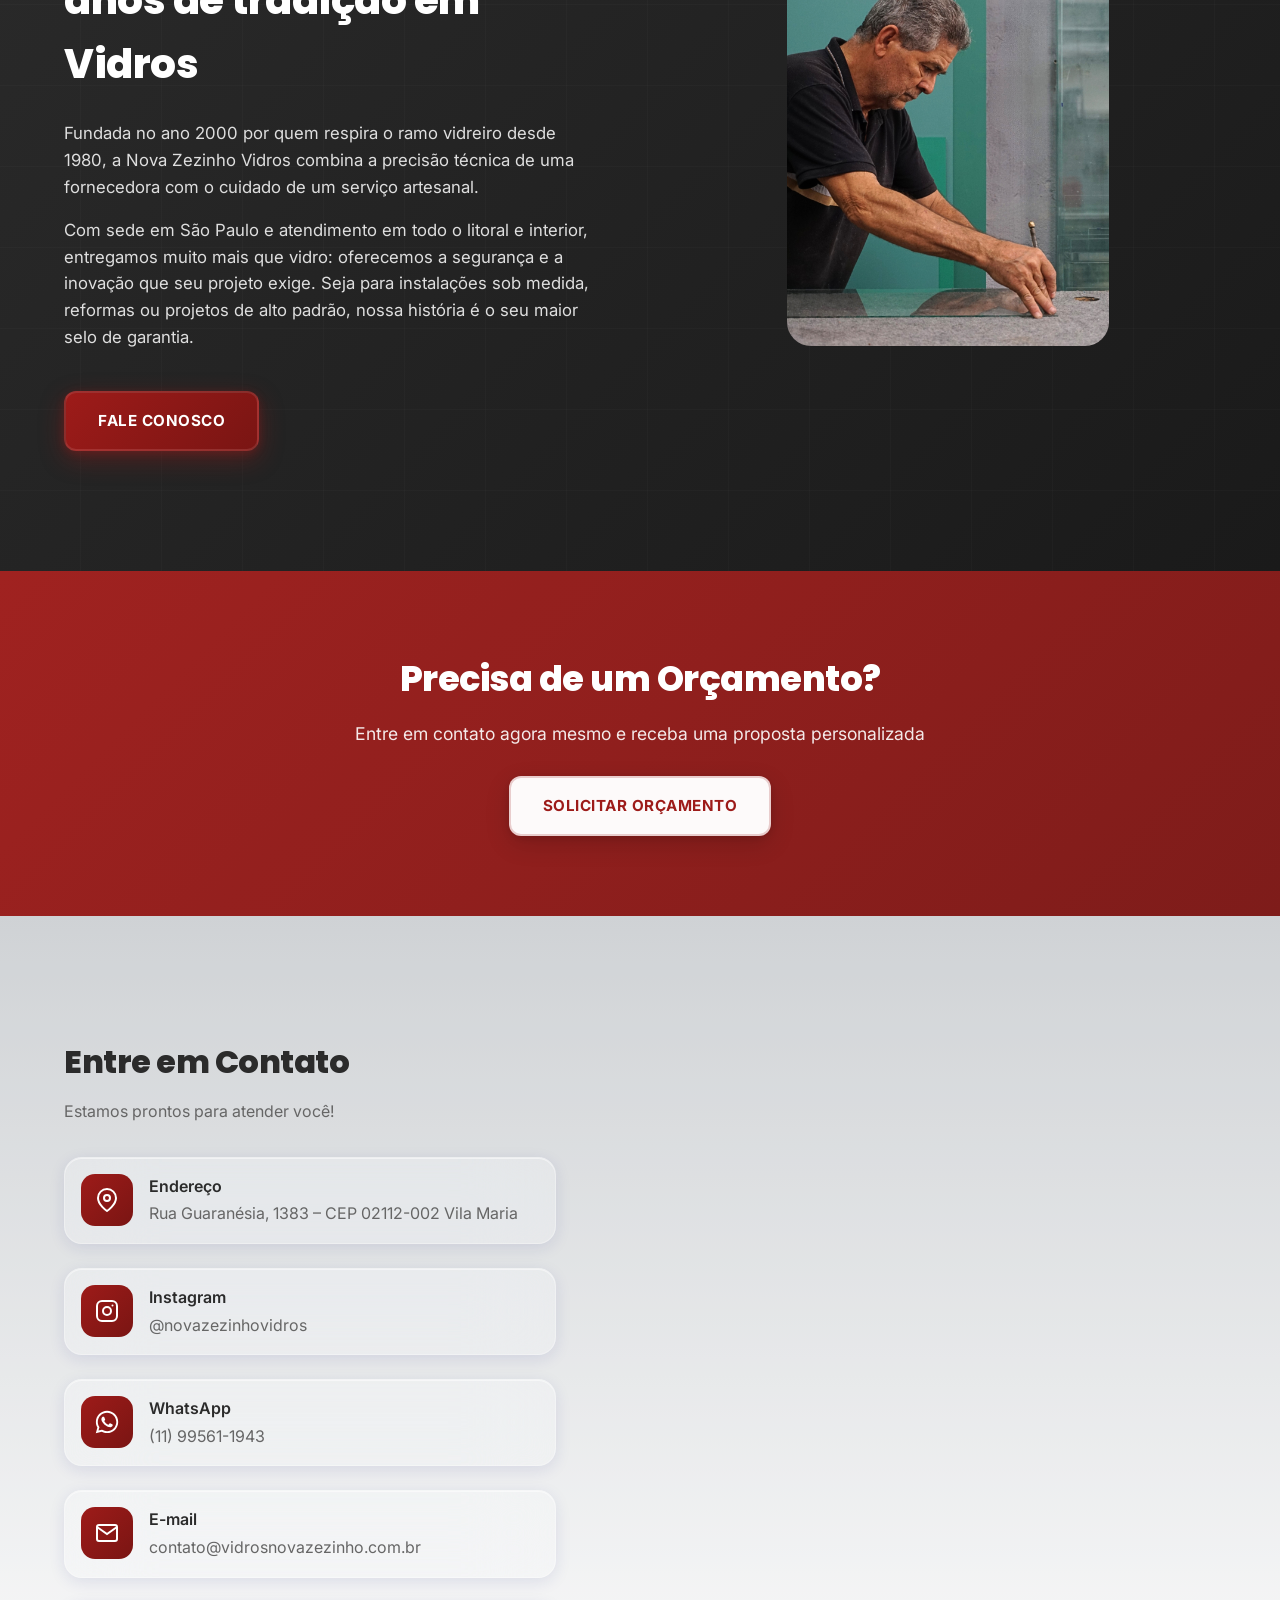
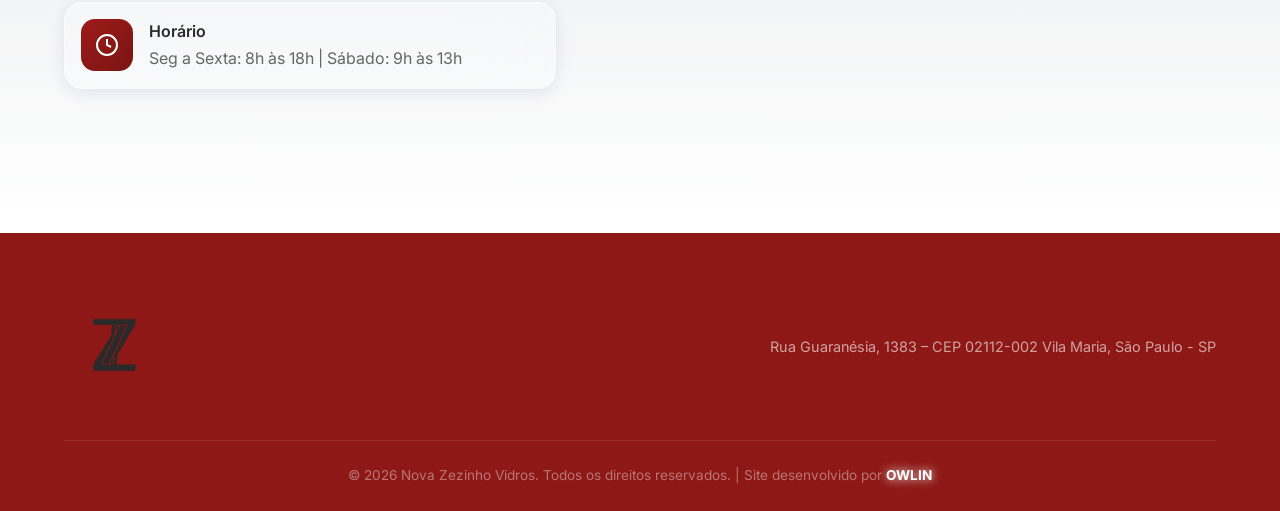
==== commit 09cb50e3: "mudanças de titulo e endereço" ====
--- a/index.html
+++ b/index.html
@@ -720,7 +720,7 @@
 <section class="hero" itemscope itemtype="https://schema.org/Service">
   <div class="container">
     <div class="hero-content">
-      <h1 itemprop="name">Nova Zezinho Vidros</h1>
+      <h1 itemprop="name">Vidros Nova Zezinho</h1>
       <p itemprop="description">Aliamos o rigor técnico de uma distribuidora à precisão de uma instalação sob medida. Segurança, estética e durabilidade para sua casa ou negócio.</p>
       <div class="hero-btns">
         <a href="https://wa.me/5511995611943?text=Olá!%20Vim%20pelo%20site%20e%20gostaria%20de%20mais%20informações." class="btn btn-white" aria-label="Fale conosco pelo WhatsApp">
@@ -842,8 +842,7 @@
         </div>
       </div>
       <div class="contact-map">
-        <iframe src="https://www.google.com/maps/embed?pb=!1m18!1m12!1m3!1d3658.7!2d-46.591!3d-23.521!2m3!1f0!2f0!3f0!3m2!1i1024!2i768!4f13.1!3m3!1m2!1s0x0%3A0x0!2zMjPCsDMxJzE1LjYiUyA0NsKwMzUnMjcuNiJX!5e0!3m2!1spt-BR!2sbr!4v1" width="100%" height="300" style="border:0; border-radius: 20px;" allowfullscreen="" loading="lazy" referrerpolicy="no-referrer-when-downgrade"></iframe>
-      </div>
+        <iframe src="https://www.google.com/maps/embed?pb=!1m18!1m12!1m3!1d3658.548819986676!2d-46.59158412741229!3d-23.51275521300562!2m3!1f0!2f0!3f0!3m2!1i1024!2i768!4f13.1!3m3!1m2!1s0x94ce5f498e799d31%3A0x8e443451a7ce2ad1!2sRua%20Guaran%C3%A9sia%2C%201383%20-%20Vila%20Maria%2C%20S%C3%A3o%20Paulo%20-%20SP%2C%2002112-002!5e0!3m2!1spt-BR!2sbr!4v1776946670249!5m2!1spt-BR!2sbr" width="600" height="450" style="border:0;" allowfullscreen="" loading="lazy" referrerpolicy="no-referrer-when-downgrade"></iframe>      </div>
     </div>
   </div>
 </section>
